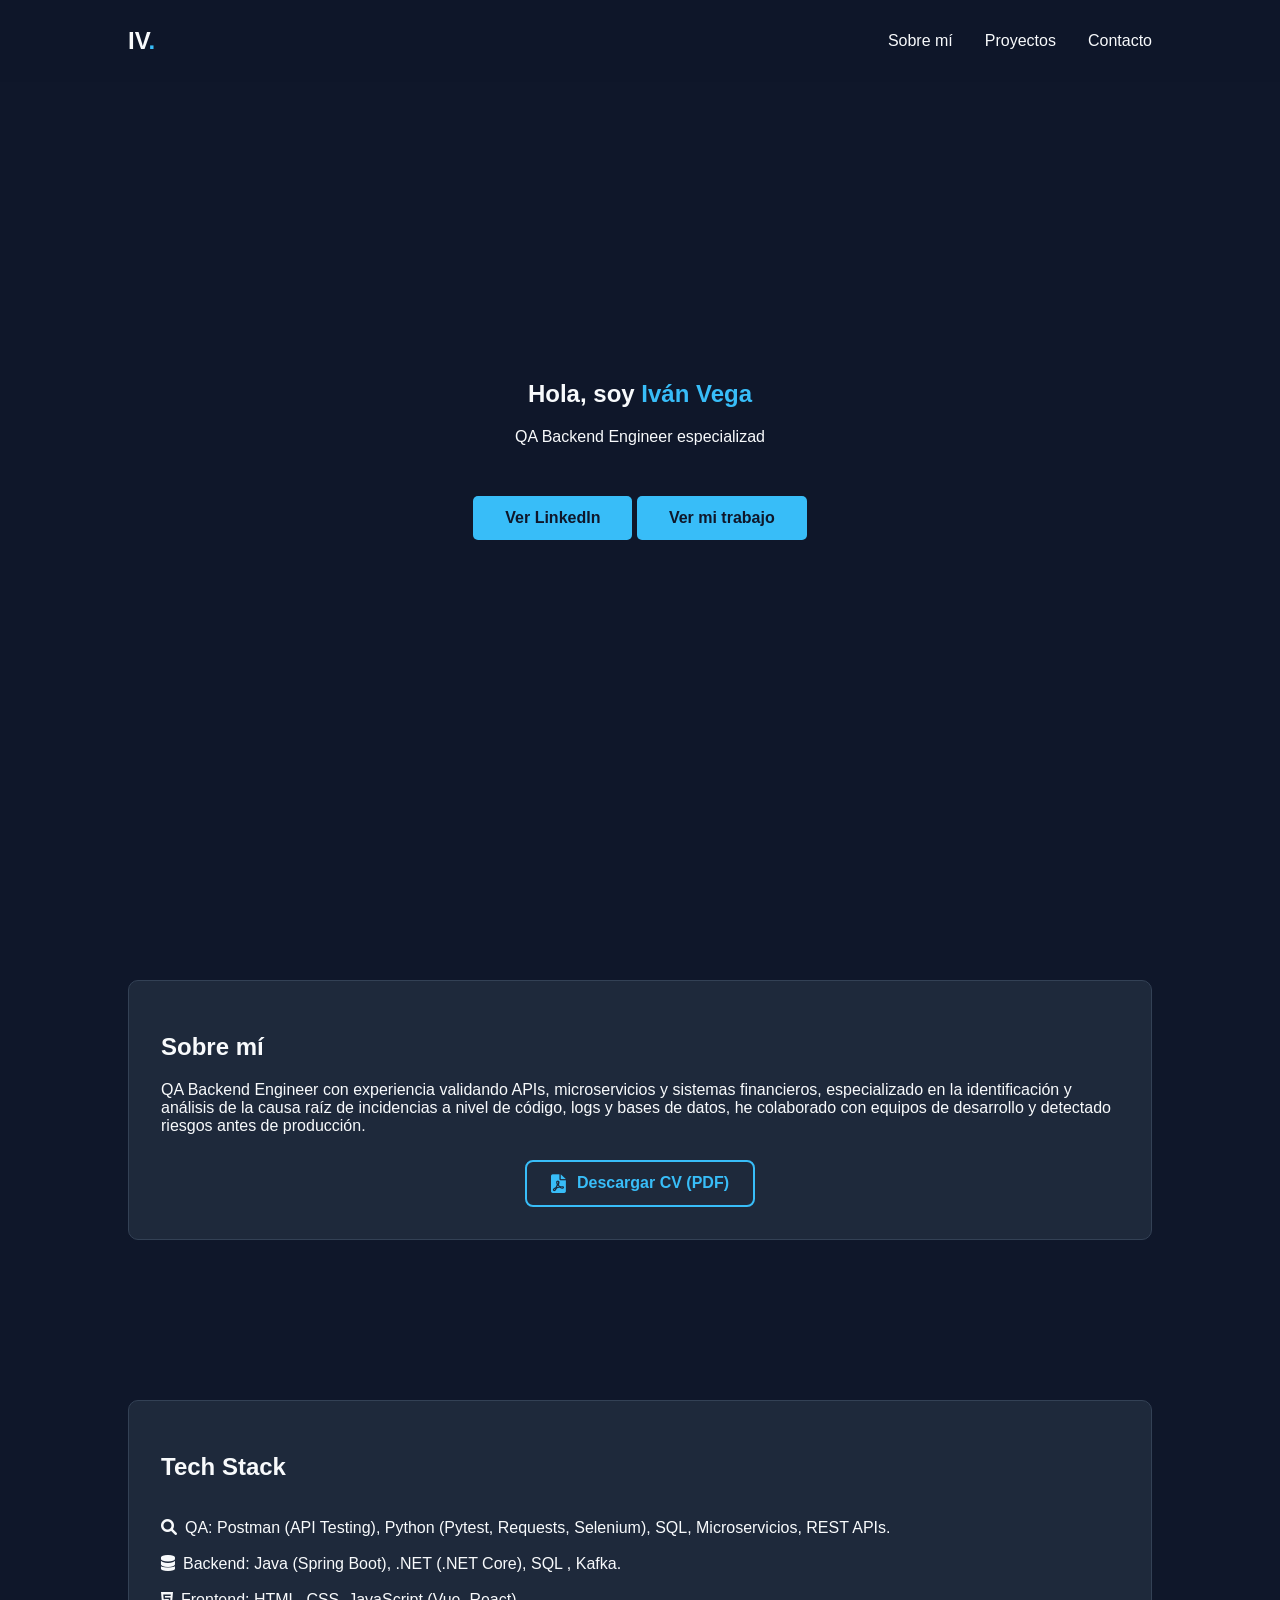
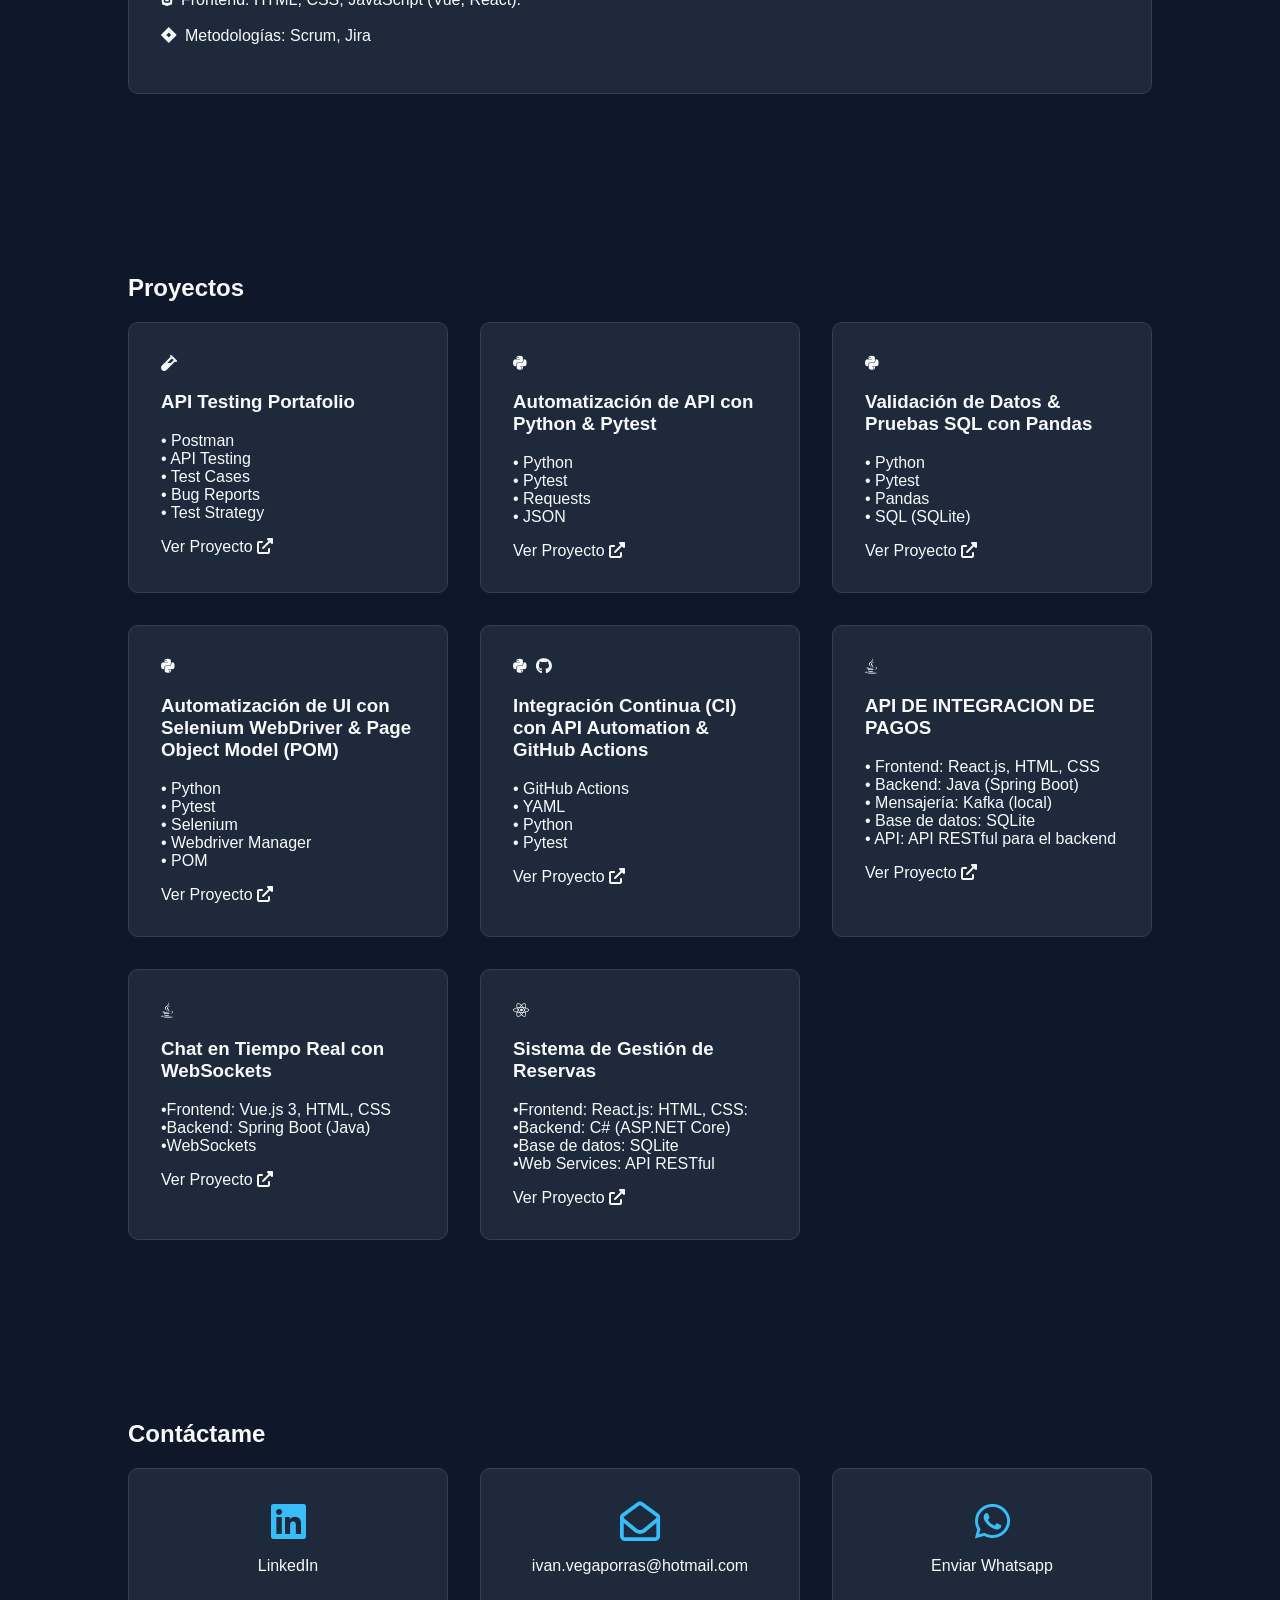
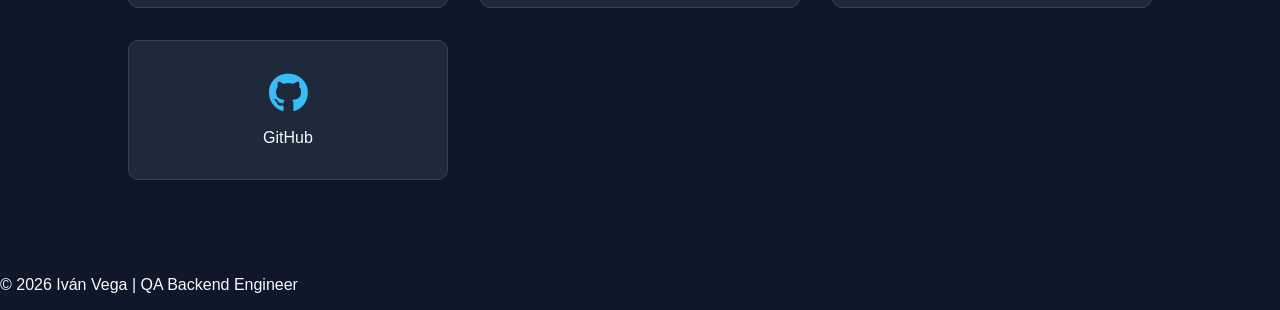
==== index.html @ 061160eb "feat: update project descriptions and enhance tech stack details in portfolio" ====
<!DOCTYPE html>
<html lang="es">
<head>
    <meta charset="UTF-8">
    <meta name="viewport" content="width=device-width, initial-scale=1.0">
    <title>Iván Vega | QA Backend Engineer | API Testing</title>
    <link rel="stylesheet" href="style.css">
    <link rel="stylesheet" href="https://cdnjs.cloudflare.com/ajax/libs/font-awesome/6.0.0/css/all.min.css">
</head>
<body>
    <header>
        <nav>
            <div class="logo">IV<span>.</span></div>
            <ul>
                <li><a href="#about">Sobre mí</a></li>
                <li><a href="#projects">Proyectos</a></li>
                <li><a href="#contact">Contacto</a></li>
            </ul>
        </nav>
    </header>

    <section id="hero">
        <div class="hero-content">
            <h1>Hola, soy <span>Iván Vega</span></h1>
            <p>QA Backend Engineer especializado en API Testing, Microservicios y Sistemas Financieros.</p>
            <br>
            <a href="https://www.linkedin.com/in/ivan-vega-porras/" target="_blank" class="btn">
            Ver LinkedIn
            </a>
            <a href="#projects" class="btn">Ver mi trabajo</a>
        </div>
    </section>

    <section id="about">
        <div class="project-grid">
            <div class="project-card">
                <h2>Sobre mí</h2>
                <p>QA Backend Engineer con experiencia validando APIs, microservicios y sistemas financieros, especializado en la identificación y análisis de la causa raíz de incidencias a nivel de código, logs y bases de datos,
                    he colaborado con equipos de desarrollo y detectado riesgos antes de producción.</p>
                
                <div class="cv-container"><a href="CV_Carlos_Vega_Porras.pdf" download="CV_Ivan_Vega_QA.pdf" target="_blank" rel="noopener noreferrer" class="btn-cv">
                    <i class="fas fa-file-pdf"></i>Descargar CV (PDF)</a>
                </div>
            </div>
        </div>
    </section>

    <section id="stack">
        <div class="project-grid">
             <div class="project-card">
                <h2>Tech Stack</h2>
                <p><br><i class="fa-solid fa-magnifying-glass">&nbsp;&nbsp;</i>QA: Postman (API Testing), Python (Pytest, Requests, Selenium), SQL, Microservicios, REST APIs.<br><br>
                <i class="fa-solid fa-database">&nbsp;&nbsp;</i>Backend: Java (Spring Boot), .NET (.NET Core), SQL , Kafka.<br><br>
                <i class="fa-brands fa-html5">&nbsp;&nbsp;</i>Frontend: HTML, CSS, JavaScript (Vue, React).<br><br>
                <i class="fa-brands fa-jira">&nbsp;&nbsp;</i>Metodologías: Scrum, Jira
                </p>
            </div>
        </div>
    </section>

    <section id="projects">
        <h2>Proyectos</h2>
        <div class="project-grid">
            <div class="project-card">
                <i class="fas fa-vial"></i>
                <h3>API Testing Portafolio</h3>
                <p>• Postman <br>• API Testing <br>• Test Cases <br>• Bug Reports <br>• Test Strategy</p>
                <a href="https://github.com/IvanCGCA/api-testing-portfolio" target="_blank">Ver Proyecto <i class="fas fa-external-link-alt"></i></a>
            </div>
            <div class="project-card">
                <i class="fa-brands fa-python"></i>
                <h3>Automatización de API con Python & Pytest</h3>
                <p>• Python <br>• Pytest <br>• Requests <br>• JSON</p>
                <a href="https://github.com/IvanCGCA/api-testing-python" target="_blank">Ver Proyecto <i class="fas fa-external-link-alt"></i></a>
            </div>
            <div class="project-card">
                <i class="fa-brands fa-python"></i>
                <h3>Validación de Datos & Pruebas SQL con Pandas</h3>
                <p>• Python <br>• Pytest <br>• Pandas <br>• SQL (SQLite)</p>
                <a href="https://github.com/IvanCGCA/data-validation-testing" target="_blank">Ver Proyecto <i class="fas fa-external-link-alt"></i></a>
            </div>
            <div class="project-card">
                <i class="fa-brands fa-python"></i>
                <h3>Automatización de UI con Selenium WebDriver & Page Object Model (POM)</h3>
                <p>• Python <br>• Pytest <br>• Selenium <br>• Webdriver Manager<br>• POM</p>
                <a href="https://github.com/IvanCGCA/ui-automation-selenium" target="_blank">Ver Proyecto <i class="fas fa-external-link-alt"></i></a>
            </div>
            <div class="project-card">
                <i class="fa-brands fa-python"></i>&nbsp;&nbsp;<i class="fa-brands fa-github"></i>
                <h3>Integración Continua (CI) con API Automation & GitHub Actions</h3>
                <p>• GitHub Actions <br>• YAML <br>• Python <br>• Pytest</p>
                <a href="https://github.com/IvanCGCA/api-automation-ci" target="_blank">Ver Proyecto <i class="fas fa-external-link-alt"></i></a>
            </div>
            <div class="project-card">
                <i class="fa-brands fa-java"></i>
                <h3>API DE INTEGRACION DE PAGOS</h3>
                <p>• Frontend: React.js, HTML, CSS <br>• Backend: Java (Spring Boot) <br>• Mensajería: Kafka (local) <br>• Base de datos: SQLite <br>• API: API RESTful para el backend</p>
                <a href="https://github.com/IvanCGCA/API-DE-INTEGRACION-DE-PAGOS" target="_blank">Ver Proyecto <i class="fas fa-external-link-alt"></i></a>
            </div>
            <div class="project-card">
                <i class="fa-brands fa-java"></i>
                <h3>Chat en Tiempo Real con WebSockets</h3>
                <p>•Frontend: Vue.js 3, HTML, CSS <br>•Backend: Spring Boot (Java) <br>•WebSockets</p>
                <a href="https://github.com/IvanCGCA/Chat-en-tiempo-real" target="_blank">Ver Proyecto <i class="fas fa-external-link-alt"></i></a>
            </div>
            <div class="project-card">
                <i class="fa-brands fa-react"></i>
                <h3>Sistema de Gestión de Reservas</h3>
                <p>•Frontend: React.js: HTML, CSS: <br>•Backend: C# (ASP.NET Core) <br>•Base de datos: SQLite <br>•Web Services: API RESTful</p>
                <a href="https://github.com/IvanCGCA/Sistema-de-Gestion-de-Reservas" target="_blank">Ver Proyecto <i class="fas fa-external-link-alt"></i></a>
            </div>
        </div>
    </section>

    <section id="contact">
        <h2>Contáctame</h2>
        <div class="project-grid">
            <div class="project-card">                            
                <i class="fa-brands fa-linkedin"></i>
                <a href="https://www.linkedin.com/in/ivan-vega-porras/" target="_blank" id="linkedin"><span>LinkedIn</span></a>
            </div>
            <div class="project-card">                            
                <i class="fa-regular fa-envelope-open"></i>
                <span>ivan.vegaporras@hotmail.com</span>
            </div>
            <div class="project-card">                            
                <i class="fa-brands fa-whatsapp"></i>
                <a href="https://wa.me/5513957854?text=Hola%20Iván,%20vi%20tu%20portafolio" target="_blank">
                    <span>Enviar Whatsapp</span>
                </a>
            </div>
            <div class="project-card">                            
                <i class="fa-brands fa-github"></i>
                <a href="https://github.com/IvanCGCA" target="_blank">
                    <span>GitHub</span>
                </a>
            </div>
        </div>
    </section>


    <footer>
        <p>&copy; 2026 Iván Vega | QA Backend Engineer</p>
    </footer>

    <script src="script.js"></script>
</body>
</html>
---- style.css ----
:root {
    --bg-color: #0f172a;
    --text-color: #f8fafc;
    --accent-color: #38bdf8;
    --secondary-bg: #1e293b;
}

body {
    font-family: 'Segoe UI', Tahoma, Geneva, Verdana, sans-serif;
    background-color: var(--bg-color);
    color: var(--text-color);
    margin: 0;
    scroll-behavior: smooth;
}

header {
    padding: 1rem 10%;
    background: rgba(15, 23, 42, 0.9);
    position: fixed;
    width: 80%;
    z-index: 1000;
}

nav {
    display: flex;
    justify-content: space-between;
    align-items: center;
}

.logo { font-size: 1.5rem; font-weight: bold; }
.logo span { color: var(--accent-color); }

nav ul { list-style: none; display: flex; gap: 2rem; }
nav a { text-decoration: none; color: var(--text-color); font-weight: 500; transition: 0.3s; }
nav a:hover { color: var(--accent-color); }

#hero {
    height: 100vh;
    display: flex;
    align-items: center;
    justify-content: center;
    text-align: center;
}

h1 span { color: var(--accent-color); }

.btn {
    display: inline-block;
    padding: 0.8rem 2rem;
    background-color: var(--accent-color);
    color: var(--bg-color);
    text-decoration: none;
    border-radius: 5px;
    font-weight: bold;
    margin-top: 1rem;
}

#projects,#about, #stack { padding: 5rem 10%; }

.project-grid {
    display: grid;
    grid-template-columns: repeat(auto-fit, minmax(300px, 1fr));
    gap: 2rem;
}

.project-card {
    background: var(--secondary-bg);
    padding: 2rem;
    border-radius: 10px;
    border: 1px solid #334155;
    transition: 0.3s;
}

.project-card:hover { transform: translateY(-10px); border-color: var(--accent-color); }

#contact { padding: 5rem 10%; }


#contact .project-card {
    display: flex; 
    flex-direction: column;
    align-items: center; 
    justify-content: center;
    text-align: center; 
    gap: 1rem; 
}

#contact .project-card i {
    font-size: 2.5rem; 
    color: var(--accent-color); 
}

#contact .project-card a {
    text-decoration: none;
    color: var(--text-color); 
    font-weight: 500; 
    transition: 0.3s;
}

#contact .project-card a:hover {
    color: var(--accent-color); 
}

#projects .project-card a,
#projects .project-card a:visited {
    color: #f8fafc !important; 
    text-decoration: none;
    transition: 0.3s ease;
}

#projects .project-card a:hover {
    color: var(--accent-color) !important;
}

#projects .project-card a span {
    color: #f8fafc !important;
}

.cv-container {
    display: flex;
    justify-content: center; 
    margin-top: 25px;
}

.btn-cv {
    display: flex;          
    align-items: center;     
    justify-content: center; 
    gap: 12px;              
    padding: 12px 24px;
    border: 2px solid var(--accent-color);
    border-radius: 8px;
    color: var(--accent-color);
    text-decoration: none;
    font-weight: bold;
    transition: all 0.3s ease;
}

.btn-cv i {
    font-size: 1.2rem;     
    margin: 0;            
}

.btn-cv:hover {
    background-color: var(--accent-color);
    color: var(--bg-color);
    transform: translateY(-3px);
}
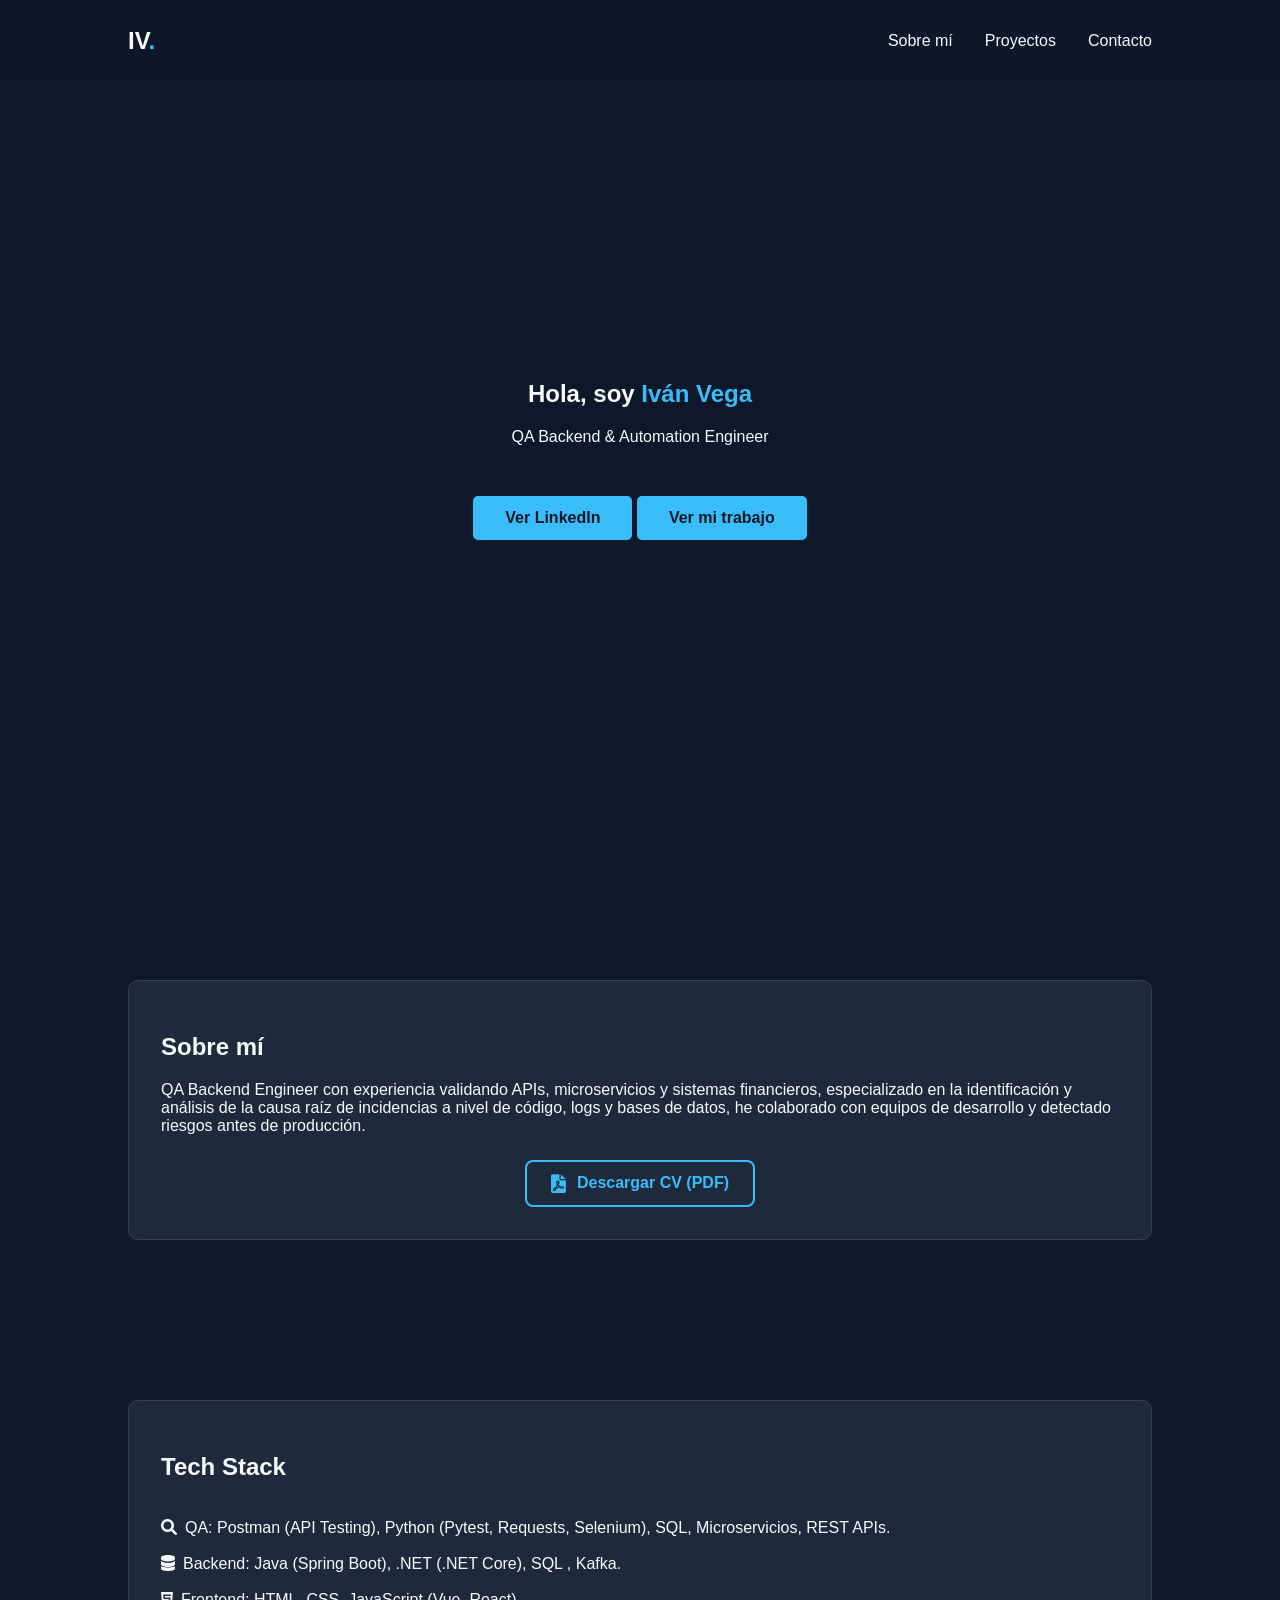
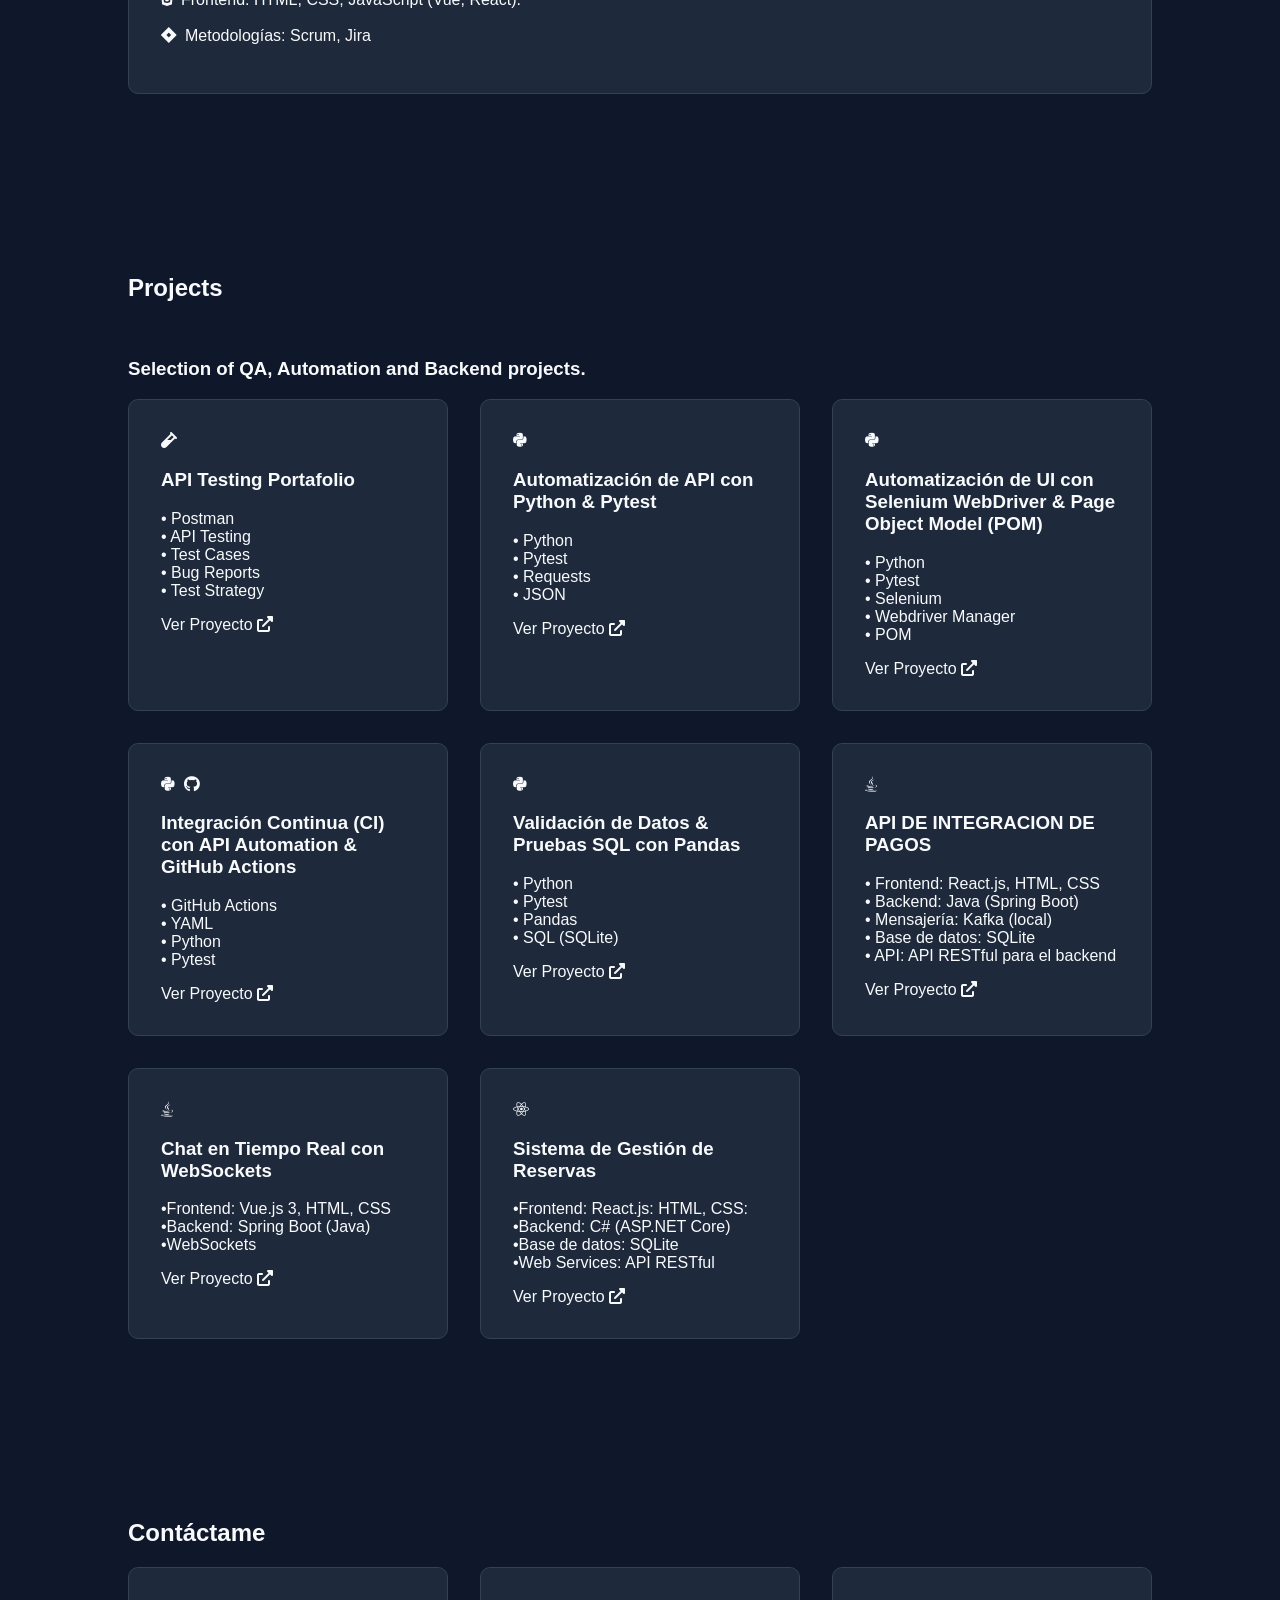
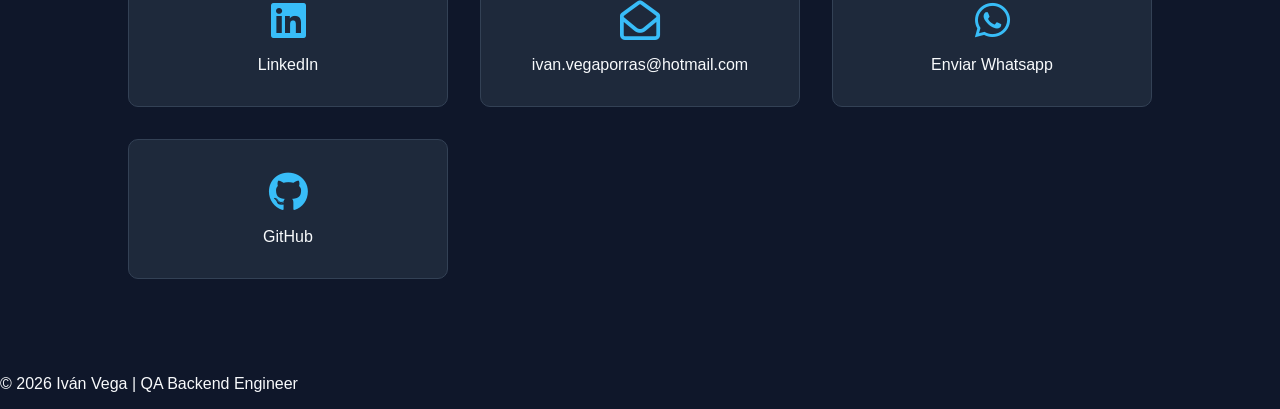
==== commit b50a4c79: "feat: update job title and enhance project descriptions in portfolio" ====
--- a/index.html
+++ b/index.html
@@ -22,7 +22,7 @@
     <section id="hero">
         <div class="hero-content">
             <h1>Hola, soy <span>Iván Vega</span></h1>
-            <p>QA Backend Engineer especializado en API Testing, Microservicios y Sistemas Financieros.</p>
+            <p>QA Backend & Automation Engineer especializado en API Testing, Microservicios y Sistemas Financieros.</p>
             <br>
             <a href="https://www.linkedin.com/in/ivan-vega-porras/" target="_blank" class="btn">
             Ver LinkedIn
@@ -59,7 +59,7 @@
     </section>
 
     <section id="projects">
-        <h2>Proyectos</h2>
+        <h2>Projects</h2>&nbsp;&nbsp;<h3>Selection of QA, Automation and Backend projects.</h3> 
         <div class="project-grid">
             <div class="project-card">
                 <i class="fas fa-vial"></i>
@@ -75,12 +75,6 @@
             </div>
             <div class="project-card">
                 <i class="fa-brands fa-python"></i>
-                <h3>Validación de Datos & Pruebas SQL con Pandas</h3>
-                <p>• Python <br>• Pytest <br>• Pandas <br>• SQL (SQLite)</p>
-                <a href="https://github.com/IvanCGCA/data-validation-testing" target="_blank">Ver Proyecto <i class="fas fa-external-link-alt"></i></a>
-            </div>
-            <div class="project-card">
-                <i class="fa-brands fa-python"></i>
                 <h3>Automatización de UI con Selenium WebDriver & Page Object Model (POM)</h3>
                 <p>• Python <br>• Pytest <br>• Selenium <br>• Webdriver Manager<br>• POM</p>
                 <a href="https://github.com/IvanCGCA/ui-automation-selenium" target="_blank">Ver Proyecto <i class="fas fa-external-link-alt"></i></a>
@@ -90,6 +84,12 @@
                 <h3>Integración Continua (CI) con API Automation & GitHub Actions</h3>
                 <p>• GitHub Actions <br>• YAML <br>• Python <br>• Pytest</p>
                 <a href="https://github.com/IvanCGCA/api-automation-ci" target="_blank">Ver Proyecto <i class="fas fa-external-link-alt"></i></a>
+            </div>
+            <div class="project-card">
+                <i class="fa-brands fa-python"></i>
+                <h3>Validación de Datos & Pruebas SQL con Pandas</h3>
+                <p>• Python <br>• Pytest <br>• Pandas <br>• SQL (SQLite)</p>
+                <a href="https://github.com/IvanCGCA/data-validation-testing" target="_blank">Ver Proyecto <i class="fas fa-external-link-alt"></i></a>
             </div>
             <div class="project-card">
                 <i class="fa-brands fa-java"></i>
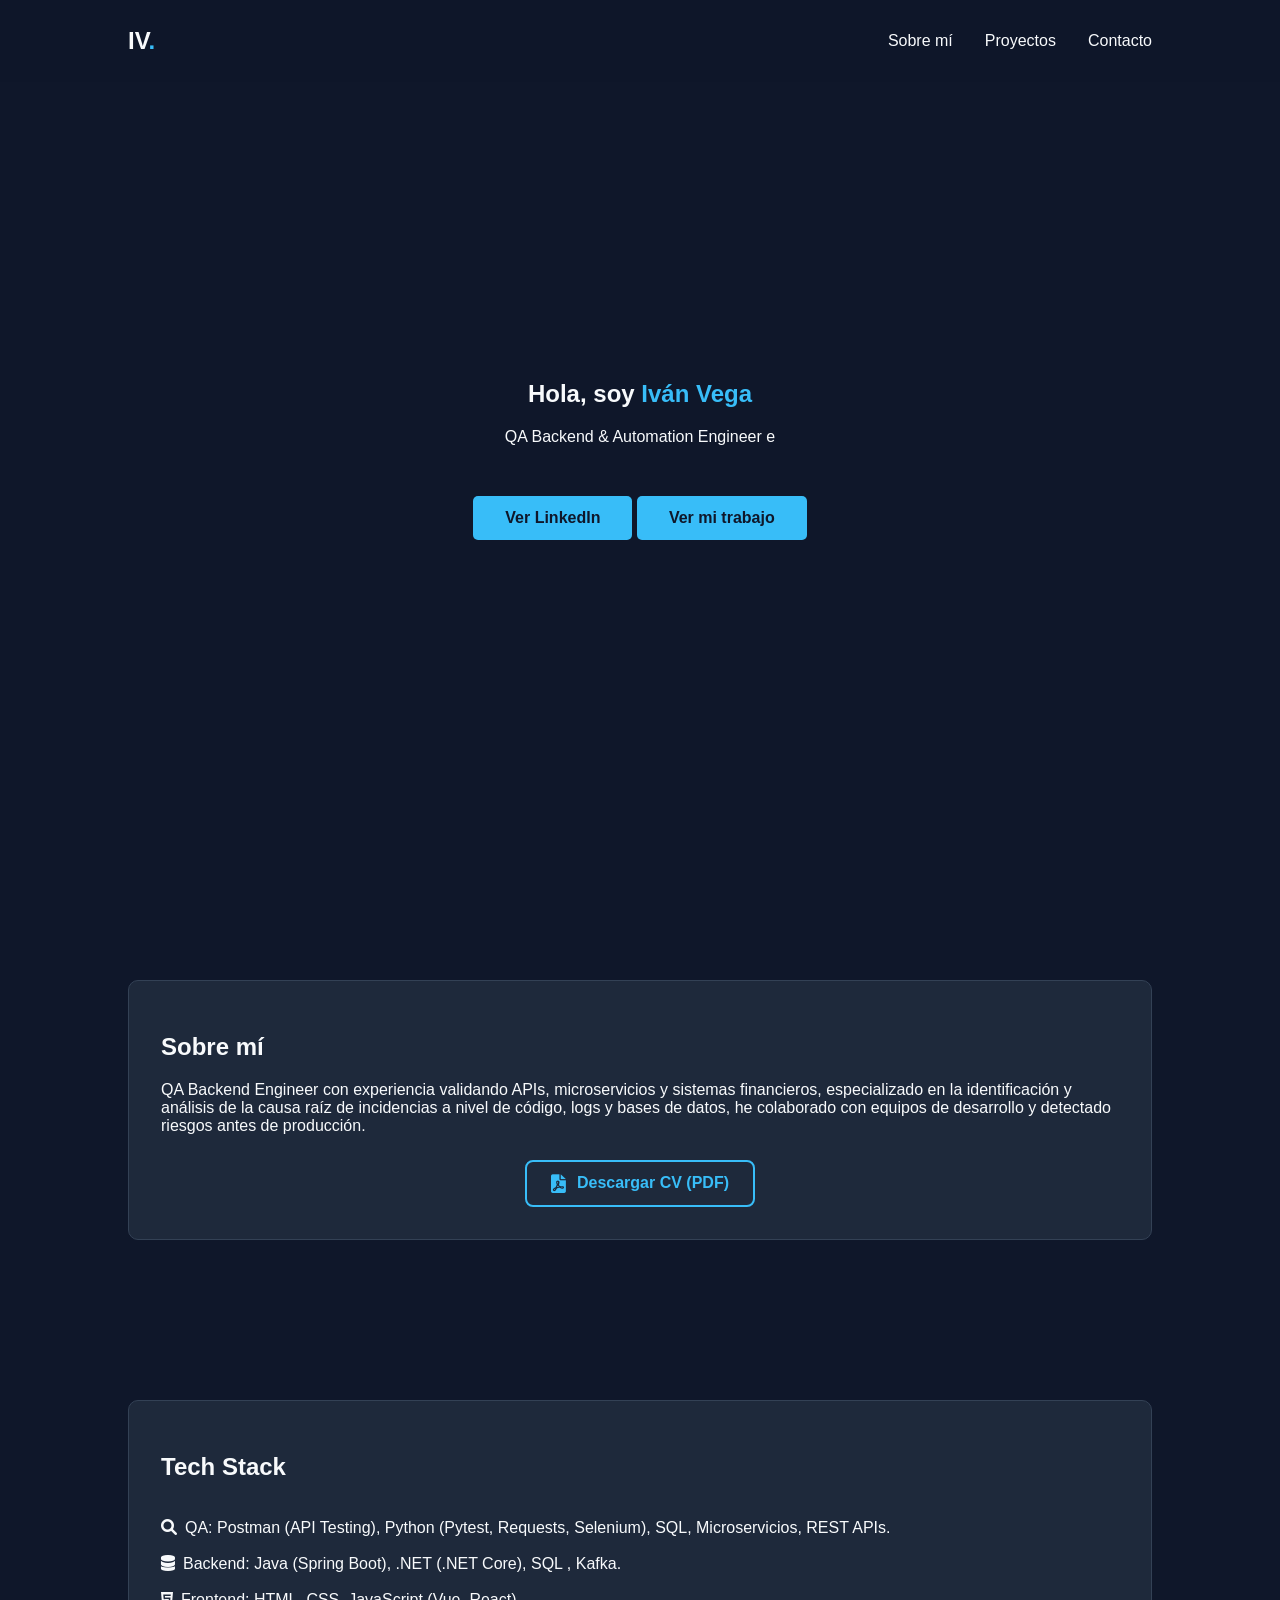
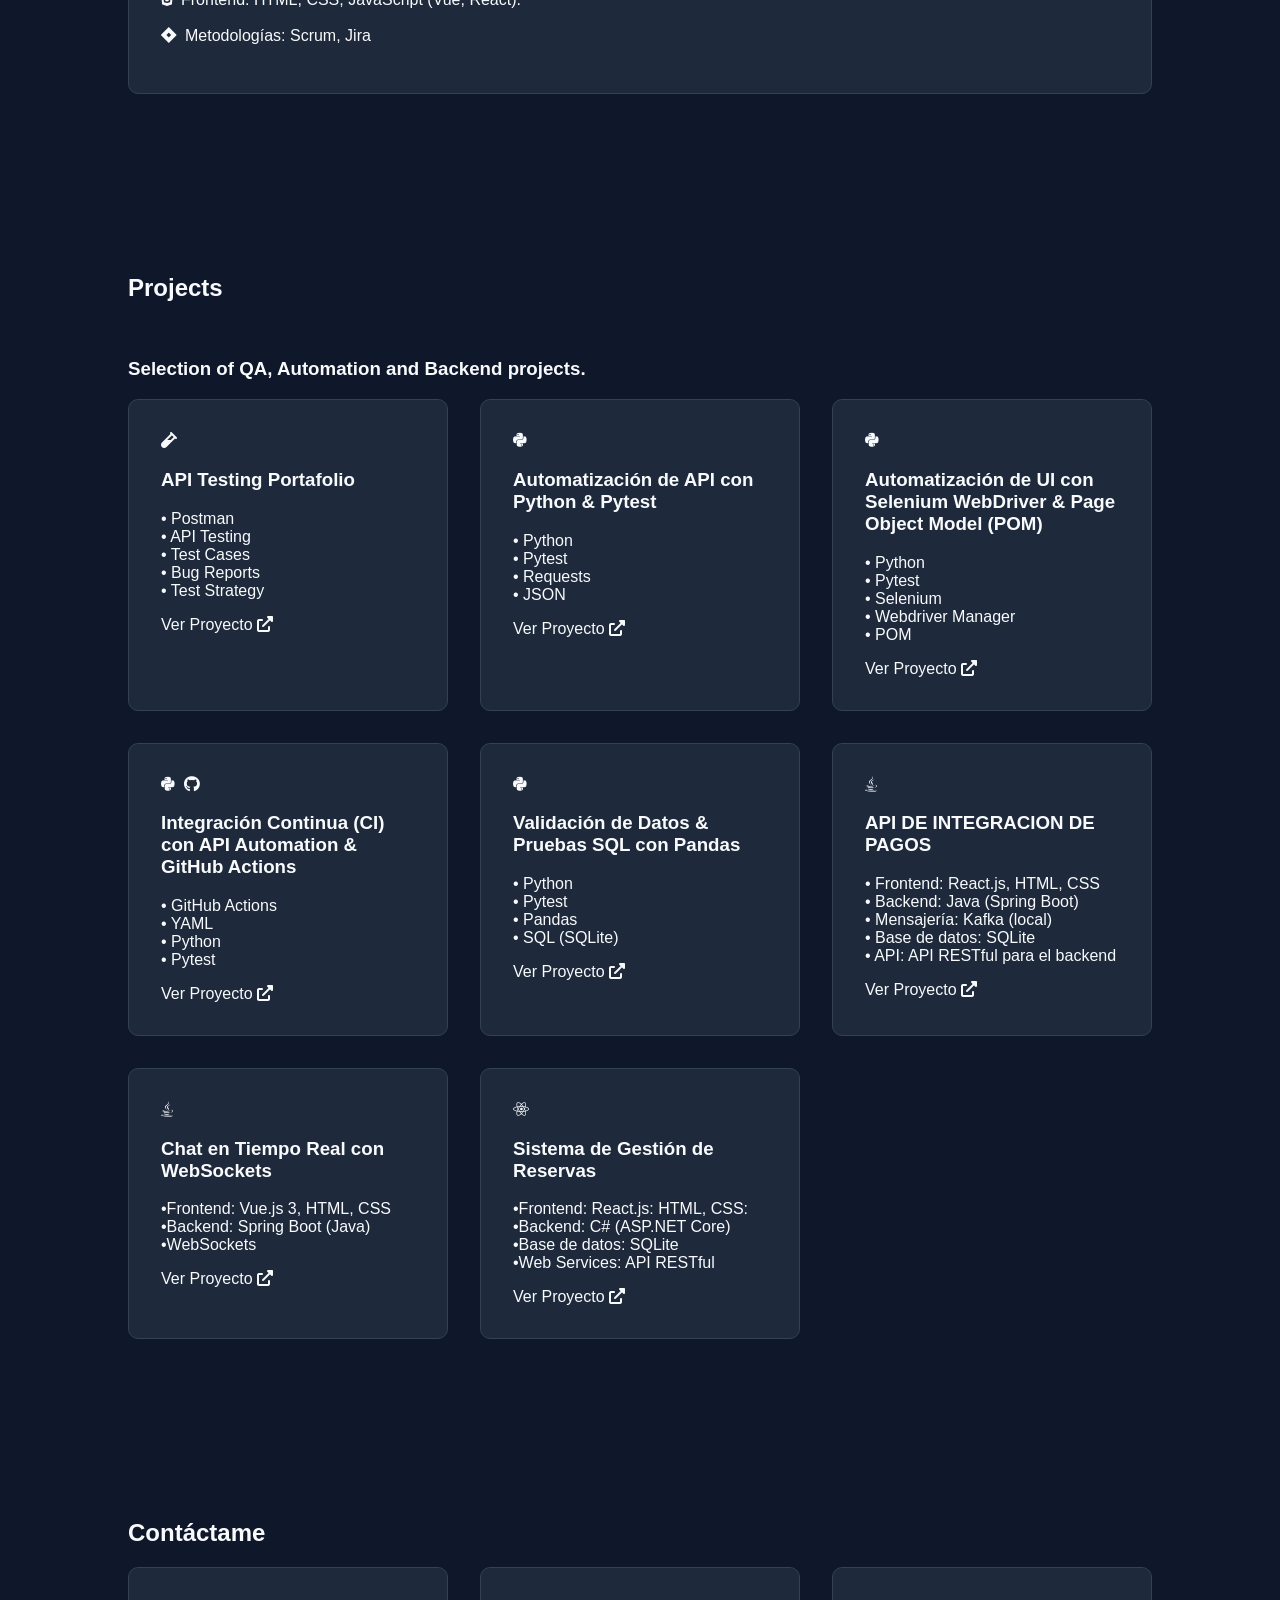
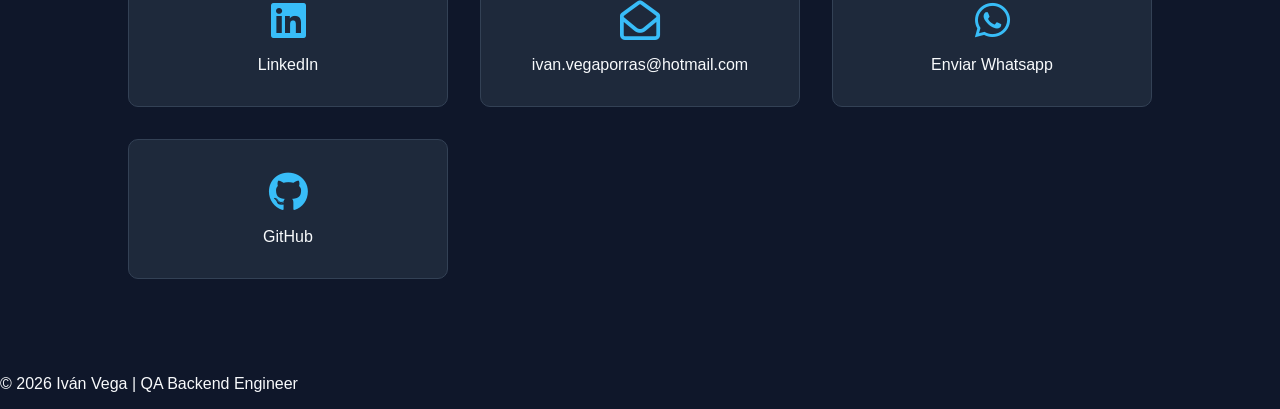
==== commit 56d10edf: "chore: install google tag manager container" ====
--- a/index.html
+++ b/index.html
@@ -1,6 +1,13 @@
 <!DOCTYPE html>
 <html lang="es">
 <head>
+    <!-- Google Tag Manager -->
+    <script>(function(w,d,s,l,i){w[l]=w[l]||[];w[l].push({'gtm.start':
+    new Date().getTime(),event:'gtm.js'});var f=d.getElementsByTagName(s)[0],
+    j=d.createElement(s),dl=l!='dataLayer'?'&l='+l:'';j.async=true;j.src=
+    'https://www.googletagmanager.com/gtm.js?id='+i+dl;f.parentNode.insertBefore(j,f);
+    })(window,document,'script','dataLayer','GTM-WVC483CQ');</script>
+    <!-- End Google Tag Manager -->
     <meta charset="UTF-8">
     <meta name="viewport" content="width=device-width, initial-scale=1.0">
     <title>Iván Vega | QA Backend Engineer | API Testing</title>
@@ -8,6 +15,10 @@
     <link rel="stylesheet" href="https://cdnjs.cloudflare.com/ajax/libs/font-awesome/6.0.0/css/all.min.css">
 </head>
 <body>
+    <!-- Google Tag Manager (noscript) -->
+    <noscript><iframe src="https://www.googletagmanager.com/ns.html?id=GTM-WVC483CQ"
+    height="0" width="0" style="display:none;visibility:hidden"></iframe></noscript>
+    <!-- End Google Tag Manager (noscript) -->
     <header>
         <nav>
             <div class="logo">IV<span>.</span></div>
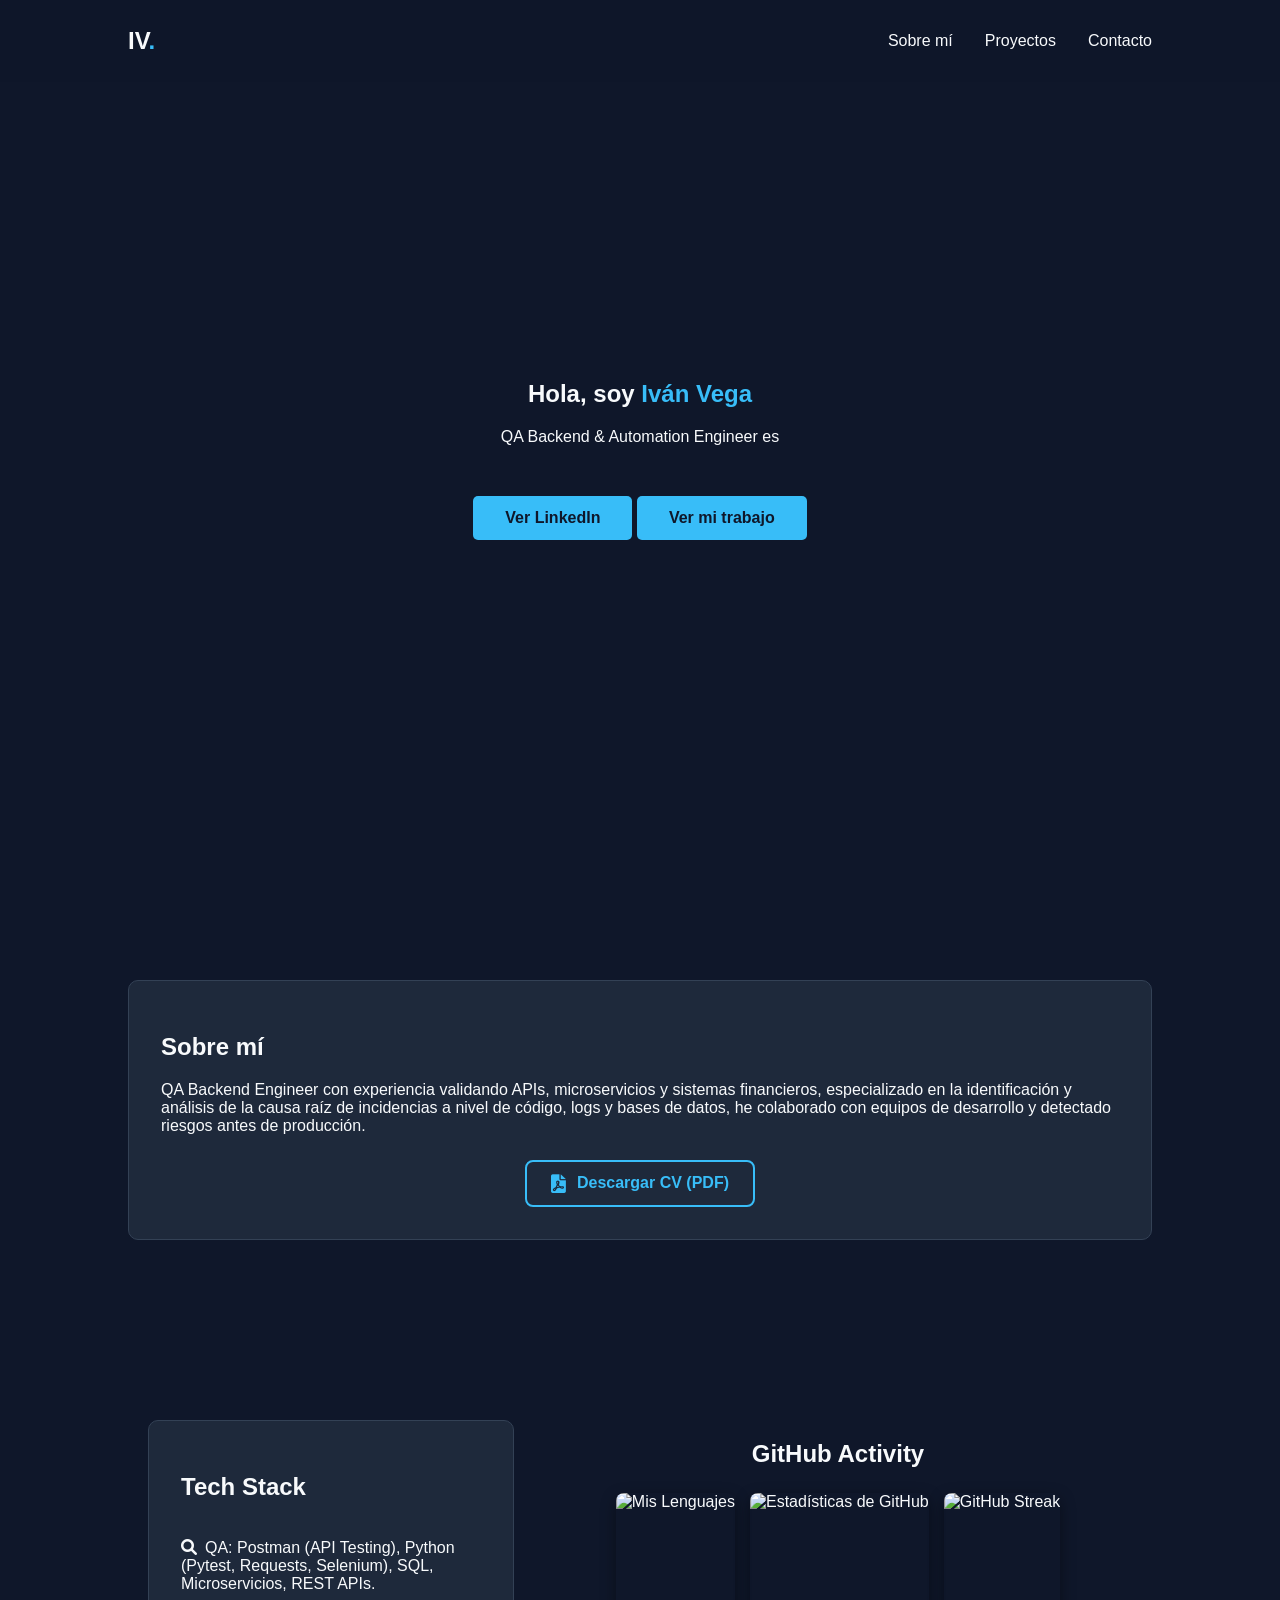
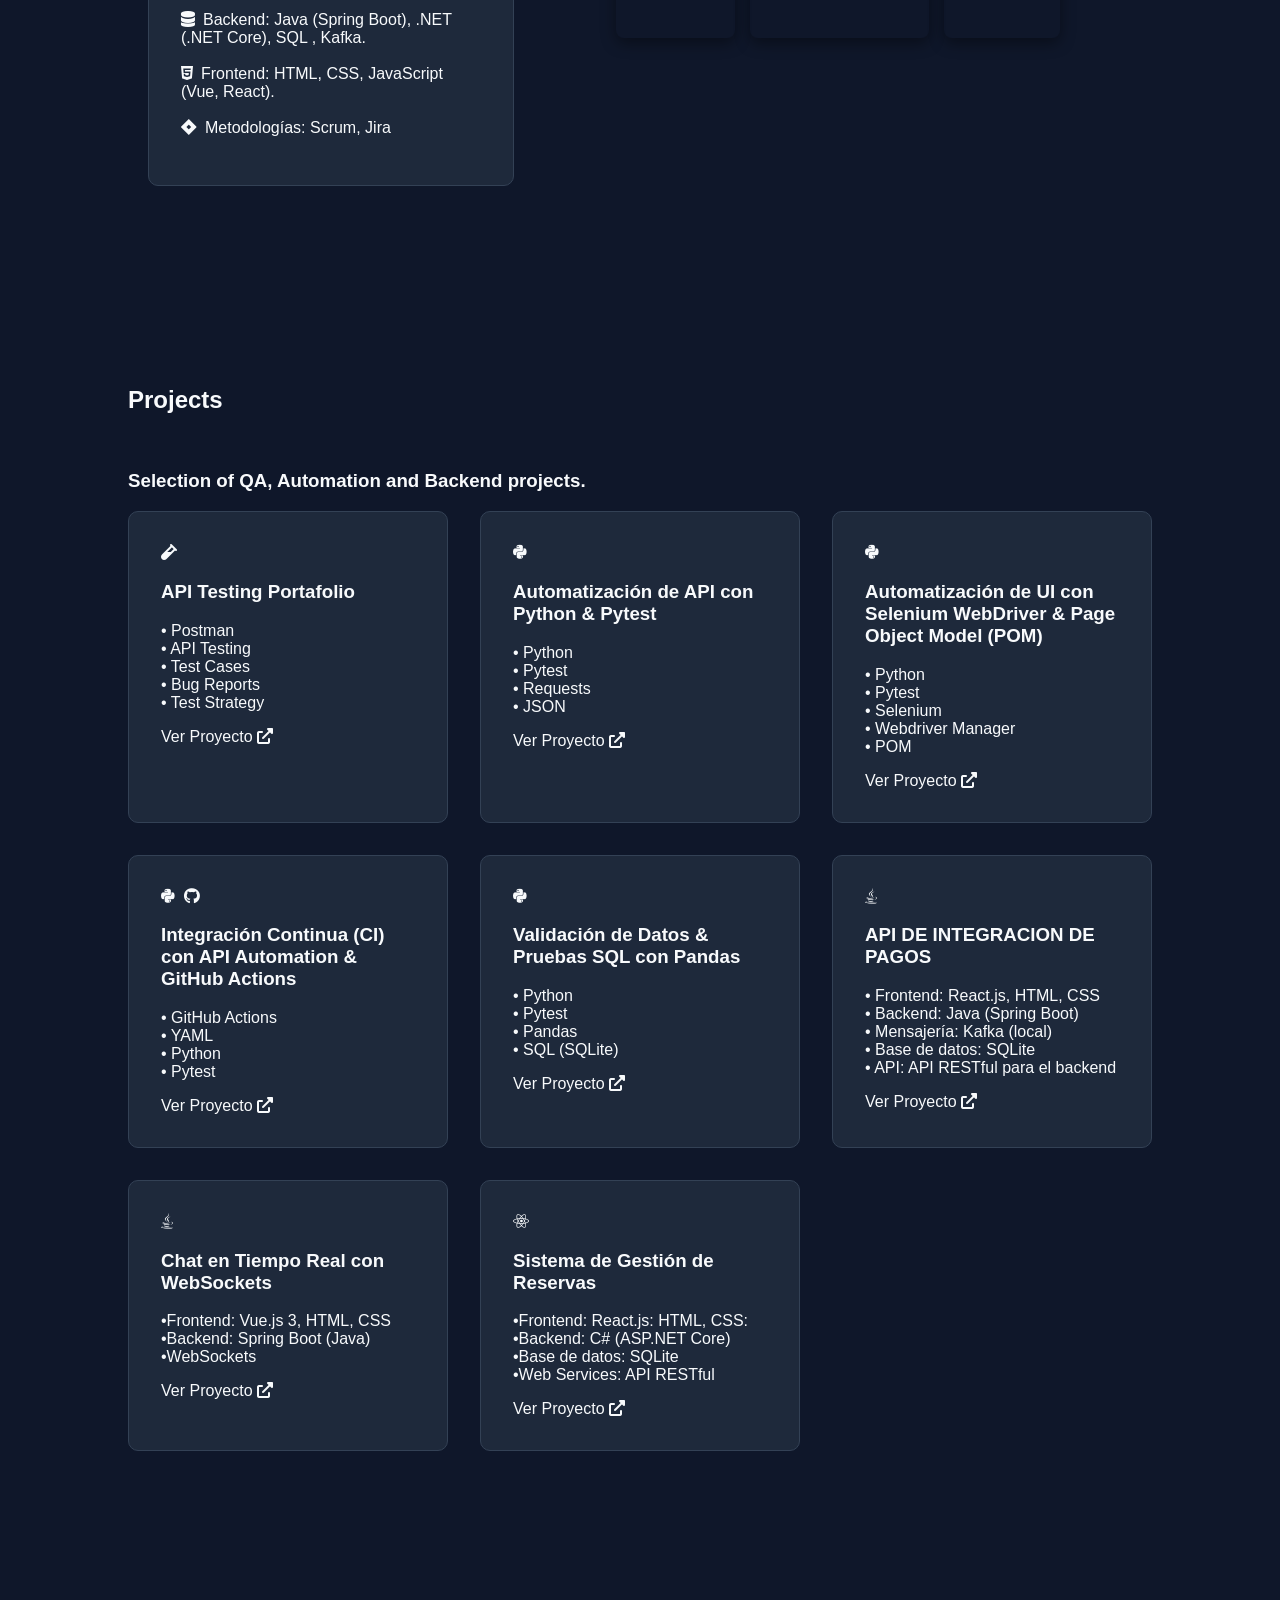
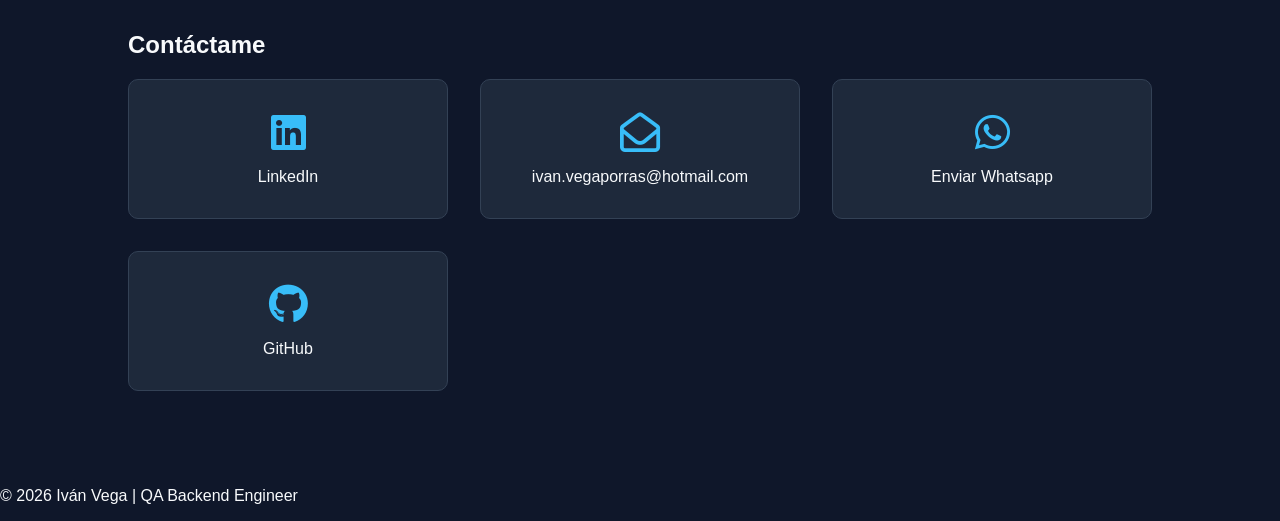
==== commit e4b62a62: "feat: add github metrics and analytics to tech stack section" ====
--- a/index.html
+++ b/index.html
@@ -57,14 +57,22 @@
     </section>
 
     <section id="stack">
-        <div class="project-grid">
-             <div class="project-card">
+        <div id="stack-container">
+            <div id="stack-info-card" class="project-card">
                 <h2>Tech Stack</h2>
                 <p><br><i class="fa-solid fa-magnifying-glass">&nbsp;&nbsp;</i>QA: Postman (API Testing), Python (Pytest, Requests, Selenium), SQL, Microservicios, REST APIs.<br><br>
                 <i class="fa-solid fa-database">&nbsp;&nbsp;</i>Backend: Java (Spring Boot), .NET (.NET Core), SQL , Kafka.<br><br>
                 <i class="fa-brands fa-html5">&nbsp;&nbsp;</i>Frontend: HTML, CSS, JavaScript (Vue, React).<br><br>
                 <i class="fa-brands fa-jira">&nbsp;&nbsp;</i>Metodologías: Scrum, Jira
                 </p>
+            </div>
+            <div id="github-metrics-box">
+                <h2 id="metrics-title">GitHub Activity</h2>
+                <div id="stats-images-wrapper">
+                    <img src="https://github-readme-stats-sigma-five.vercel.app/api/top-langs/?username=IvanCGCA&layout=compact&theme=tokyonight&hide_border=true" alt="Mis Lenguajes" />
+                    <img src="https://github-readme-stats-sigma-five.vercel.app/api?username=IvanCGCA&show_icons=true&theme=tokyonight&hide_border=true&hide=stars,forks" alt="Estadísticas de GitHub" />
+                    <img src="https://github-readme-streak-stats.herokuapp.com/?user=IvanCGCA&theme=tokyonight&hide_border=true" alt="GitHub Streak" />
+                </div>
             </div>
         </div>
     </section>
--- a/style.css
+++ b/style.css
@@ -145,4 +145,65 @@
     background-color: var(--accent-color);
     color: var(--bg-color);
     transform: translateY(-3px);
+}
+
+#stack-container {
+    display: flex;
+    flex-wrap: wrap;
+    justify-content: center;
+    align-items: flex-start;
+    gap: 30px;
+    padding: 20px;
+    max-width: 1200px;
+    margin: 0 auto;
+}
+
+#stack-info-card {
+    flex: 1;
+    min-width: 300px;
+    margin: 0; 
+}
+
+#github-metrics-box {
+    flex: 2;
+    min-width: 320px;
+    display: flex;
+    flex-direction: column;
+    align-items: center;
+}
+
+#metrics-title {
+    margin-bottom: 25px;
+    color: var(--secondary-color);
+}
+
+#stats-images-wrapper {
+    display: flex;
+    flex-wrap: wrap;
+    justify-content: center;
+    gap: 15px;
+}
+
+#stats-images-wrapper img {
+    height: 145px; 
+    border-radius: 8px;
+    transition: all 0.3s ease;
+    box-shadow: 0 5px 15px rgba(0,0,0,0.4);
+}
+
+#stats-images-wrapper img:hover {
+    transform: translateY(-8px);
+}
+
+@media (max-width: 768px) {
+    #stack-container {
+        flex-direction: column;
+        align-items: center;
+    }
+    
+    #stats-images-wrapper img {
+        height: auto;
+        width: 100%; 
+        max-width: 400px;
+    }
 }
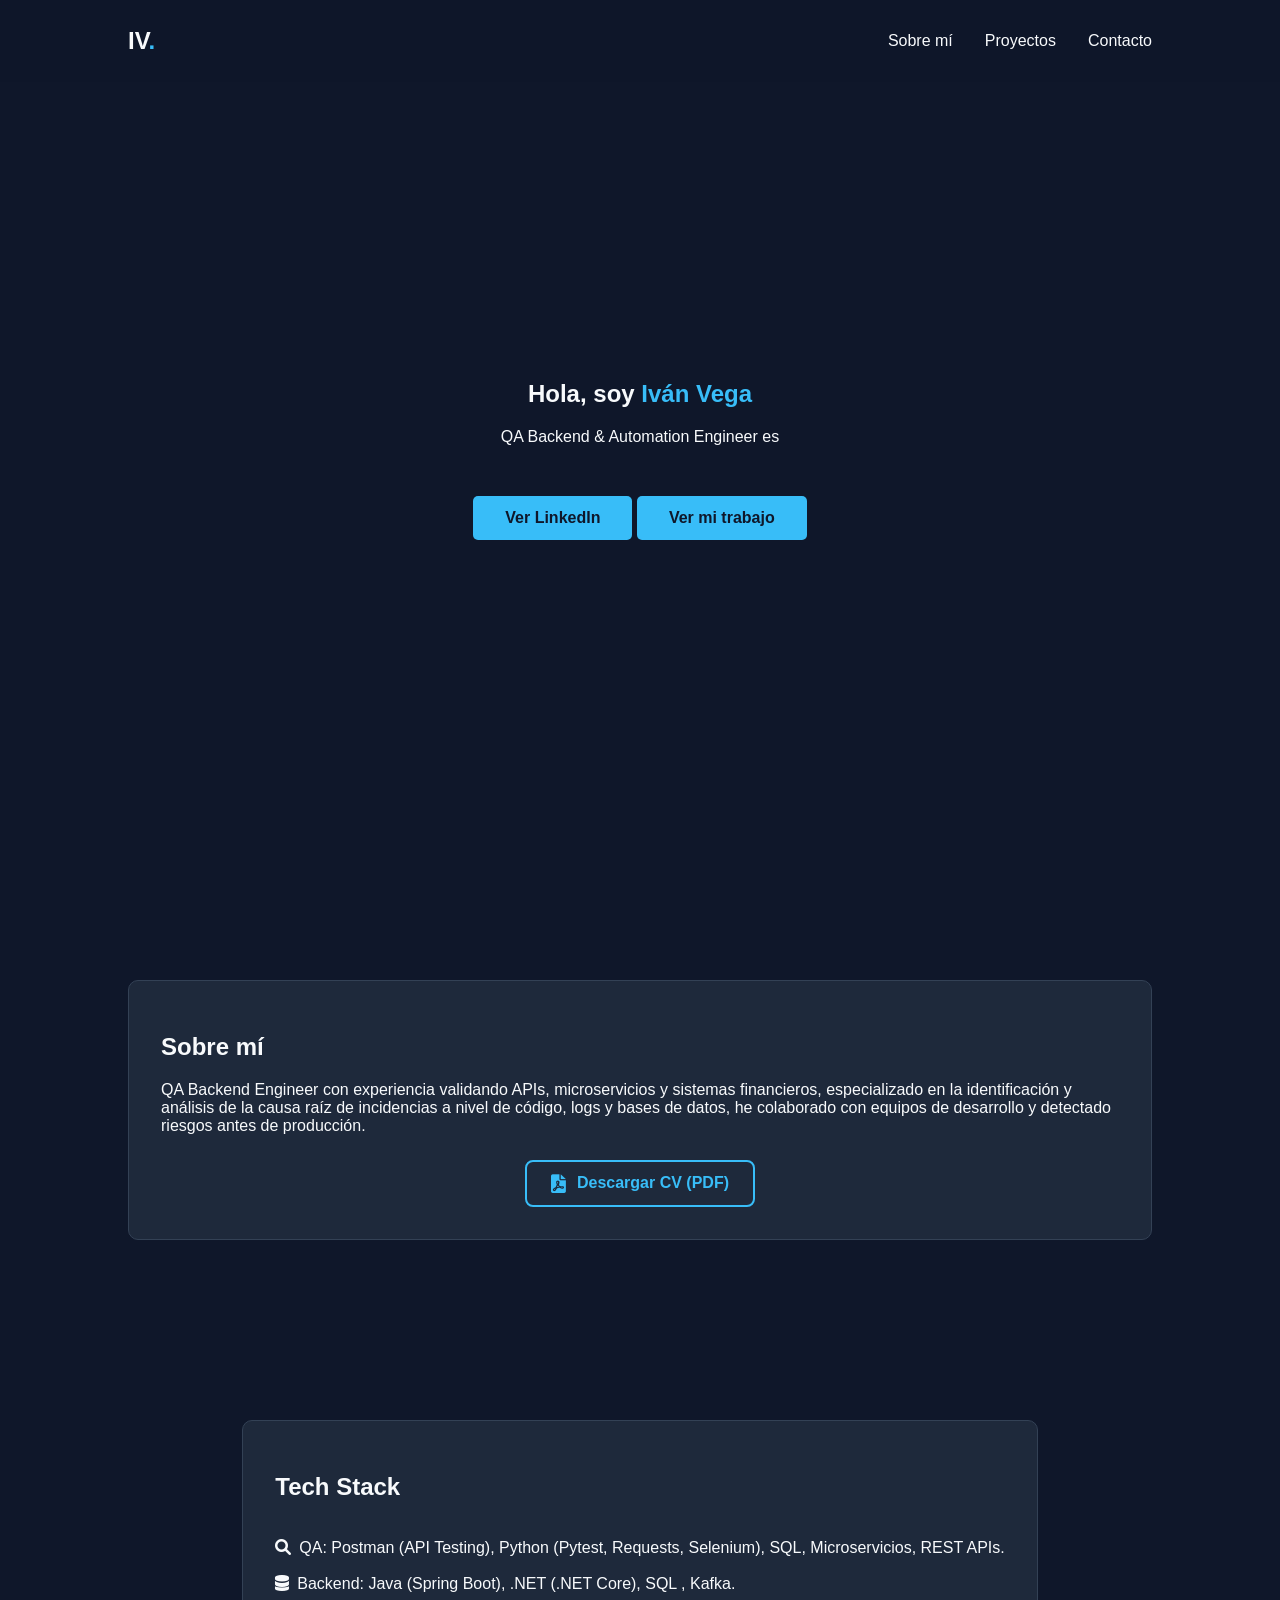
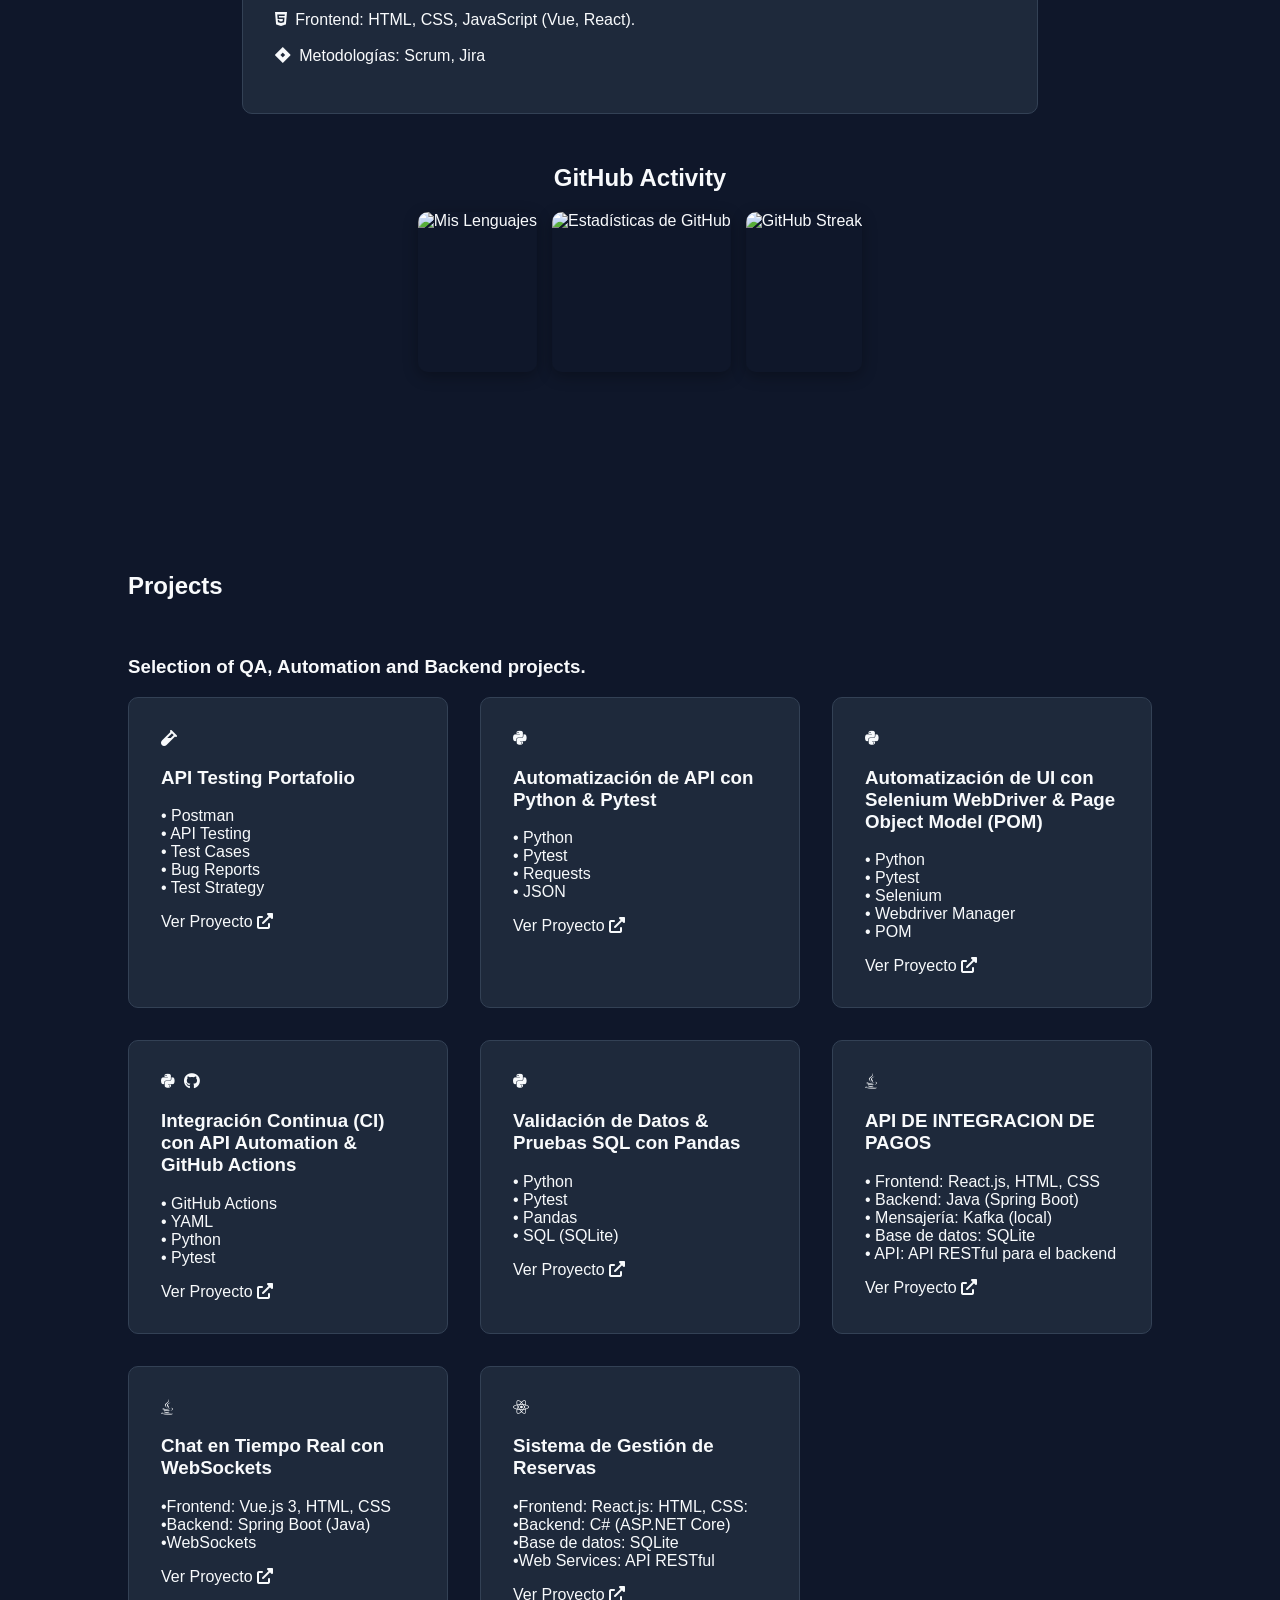
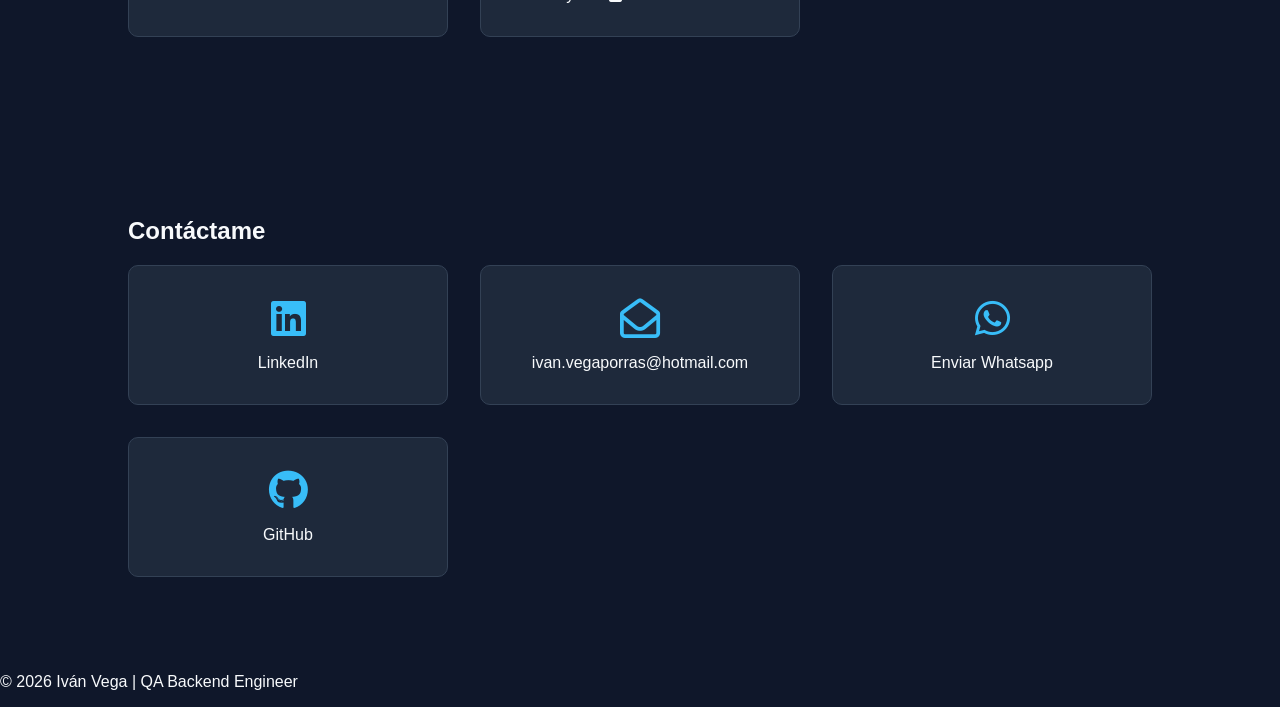
==== commit 8a166d36: "feat: add SEO settings" ====
--- a/index.html
+++ b/index.html
@@ -10,6 +10,8 @@
     <!-- End Google Tag Manager -->
     <meta charset="UTF-8">
     <meta name="viewport" content="width=device-width, initial-scale=1.0">
+    <meta name="description" content="Portafolio de Iván Vega, QA Backend Engineer especializado en API Testing, Automation con Python y Microservicios.">
+    <meta name="keywords" content="QA, Automation, Backend, API Testing, Python, Java, Portafolio">
     <title>Iván Vega | QA Backend Engineer | API Testing</title>
     <link rel="stylesheet" href="style.css">
     <link rel="stylesheet" href="https://cdnjs.cloudflare.com/ajax/libs/font-awesome/6.0.0/css/all.min.css">
--- a/style.css
+++ b/style.css
@@ -149,61 +149,48 @@
 
 #stack-container {
     display: flex;
+    flex-direction: row;
     flex-wrap: wrap;
     justify-content: center;
-    align-items: flex-start;
     gap: 30px;
     padding: 20px;
     max-width: 1200px;
     margin: 0 auto;
 }
 
-#stack-info-card {
+#github-metrics-box {
     flex: 1;
-    min-width: 300px;
-    margin: 0; 
-}
-
-#github-metrics-box {
-    flex: 2;
     min-width: 320px;
     display: flex;
     flex-direction: column;
     align-items: center;
 }
 
-#metrics-title {
-    margin-bottom: 25px;
-    color: var(--secondary-color);
-}
-
 #stats-images-wrapper {
     display: flex;
-    flex-wrap: wrap;
-    justify-content: center;
+    flex-direction: column; 
+    align-items: center;
     gap: 15px;
+    width: 100%;
 }
 
 #stats-images-wrapper img {
-    height: 145px; 
-    border-radius: 8px;
-    transition: all 0.3s ease;
-    box-shadow: 0 5px 15px rgba(0,0,0,0.4);
+    width: 100%; 
+    max-width: 450px; 
+    height: auto; 
+    border-radius: 10px;
+    box-shadow: 0 4px 15px rgba(0,0,0,0.3);
 }
 
-#stats-images-wrapper img:hover {
-    transform: translateY(-8px);
-}
+@media (min-width: 1024px) {
+    #stats-images-wrapper {
+        flex-direction: row; 
+        justify-content: center;
+        flex-wrap: wrap;
+    }
 
-@media (max-width: 768px) {
-    #stack-container {
-        flex-direction: column;
-        align-items: center;
-    }
-    
     #stats-images-wrapper img {
-        height: auto;
-        width: 100%; 
-        max-width: 400px;
+        width: auto;
+        height: 160px;
     }
 }
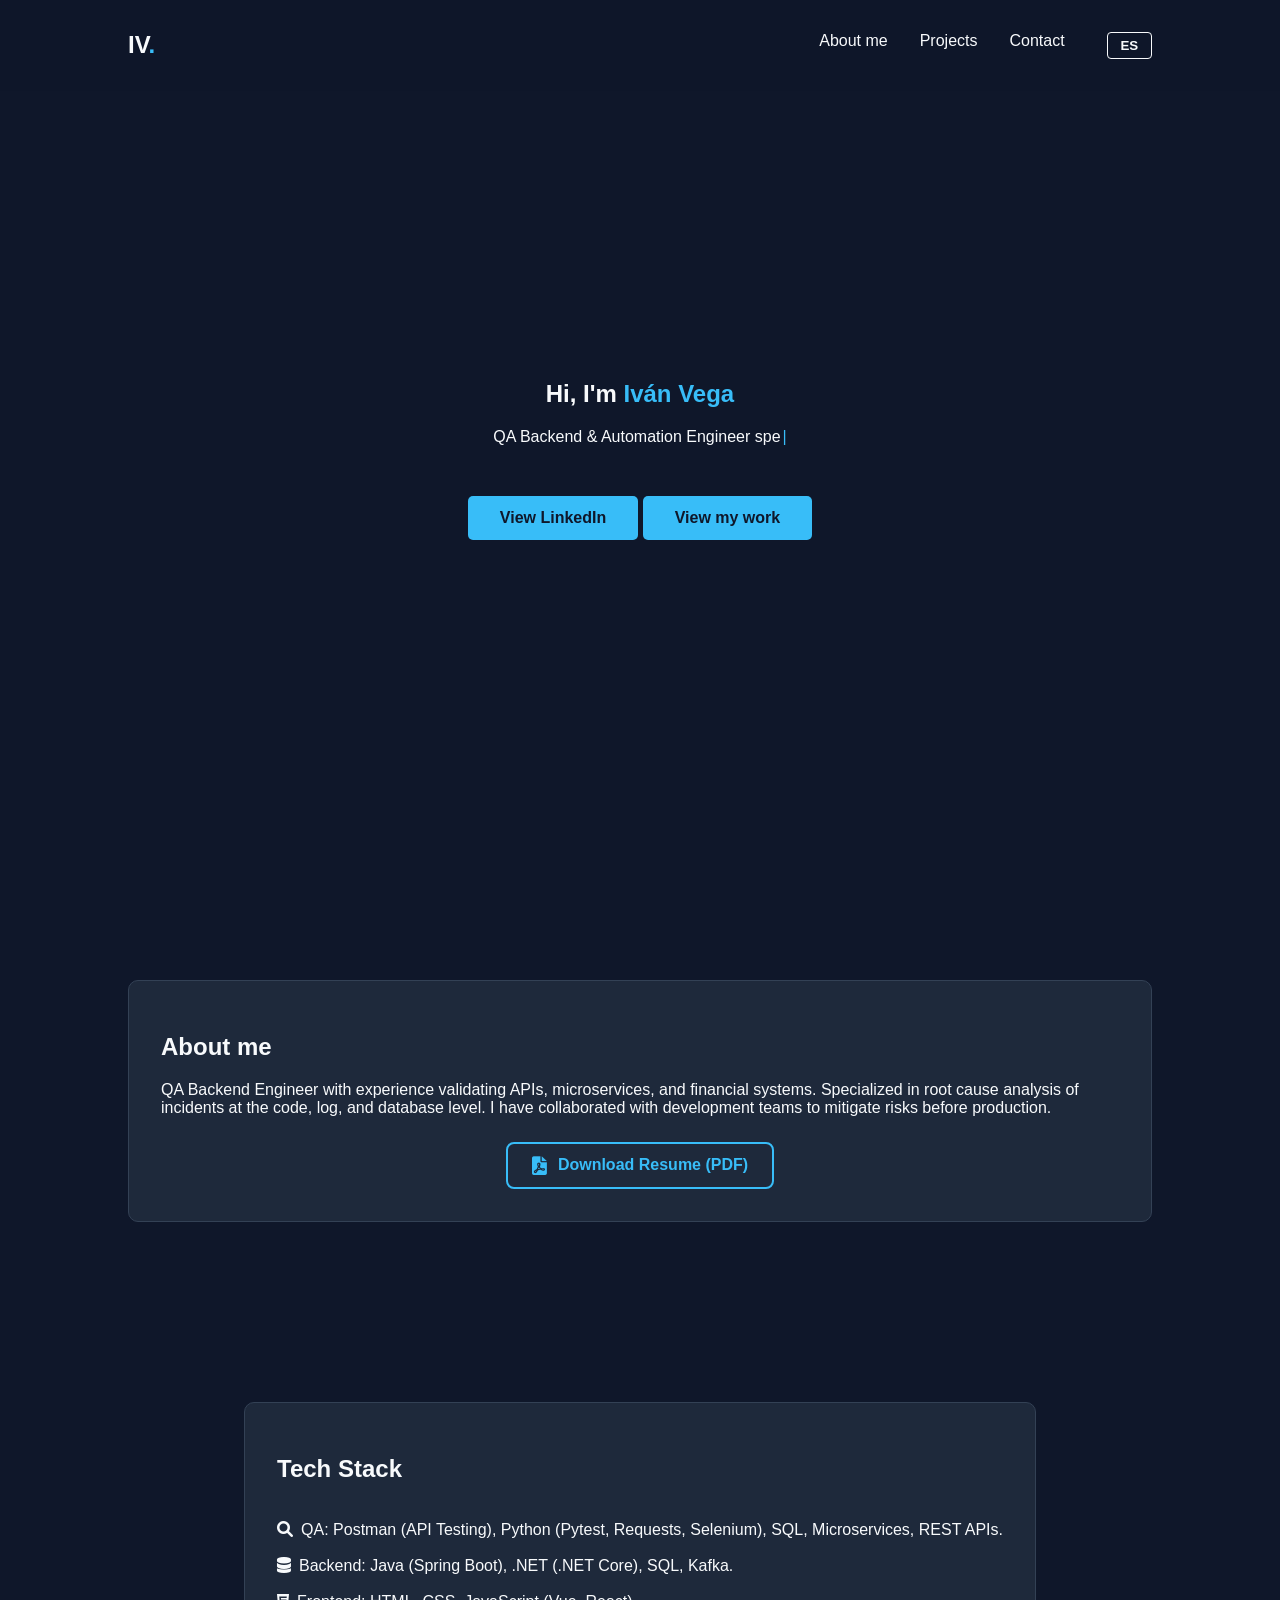
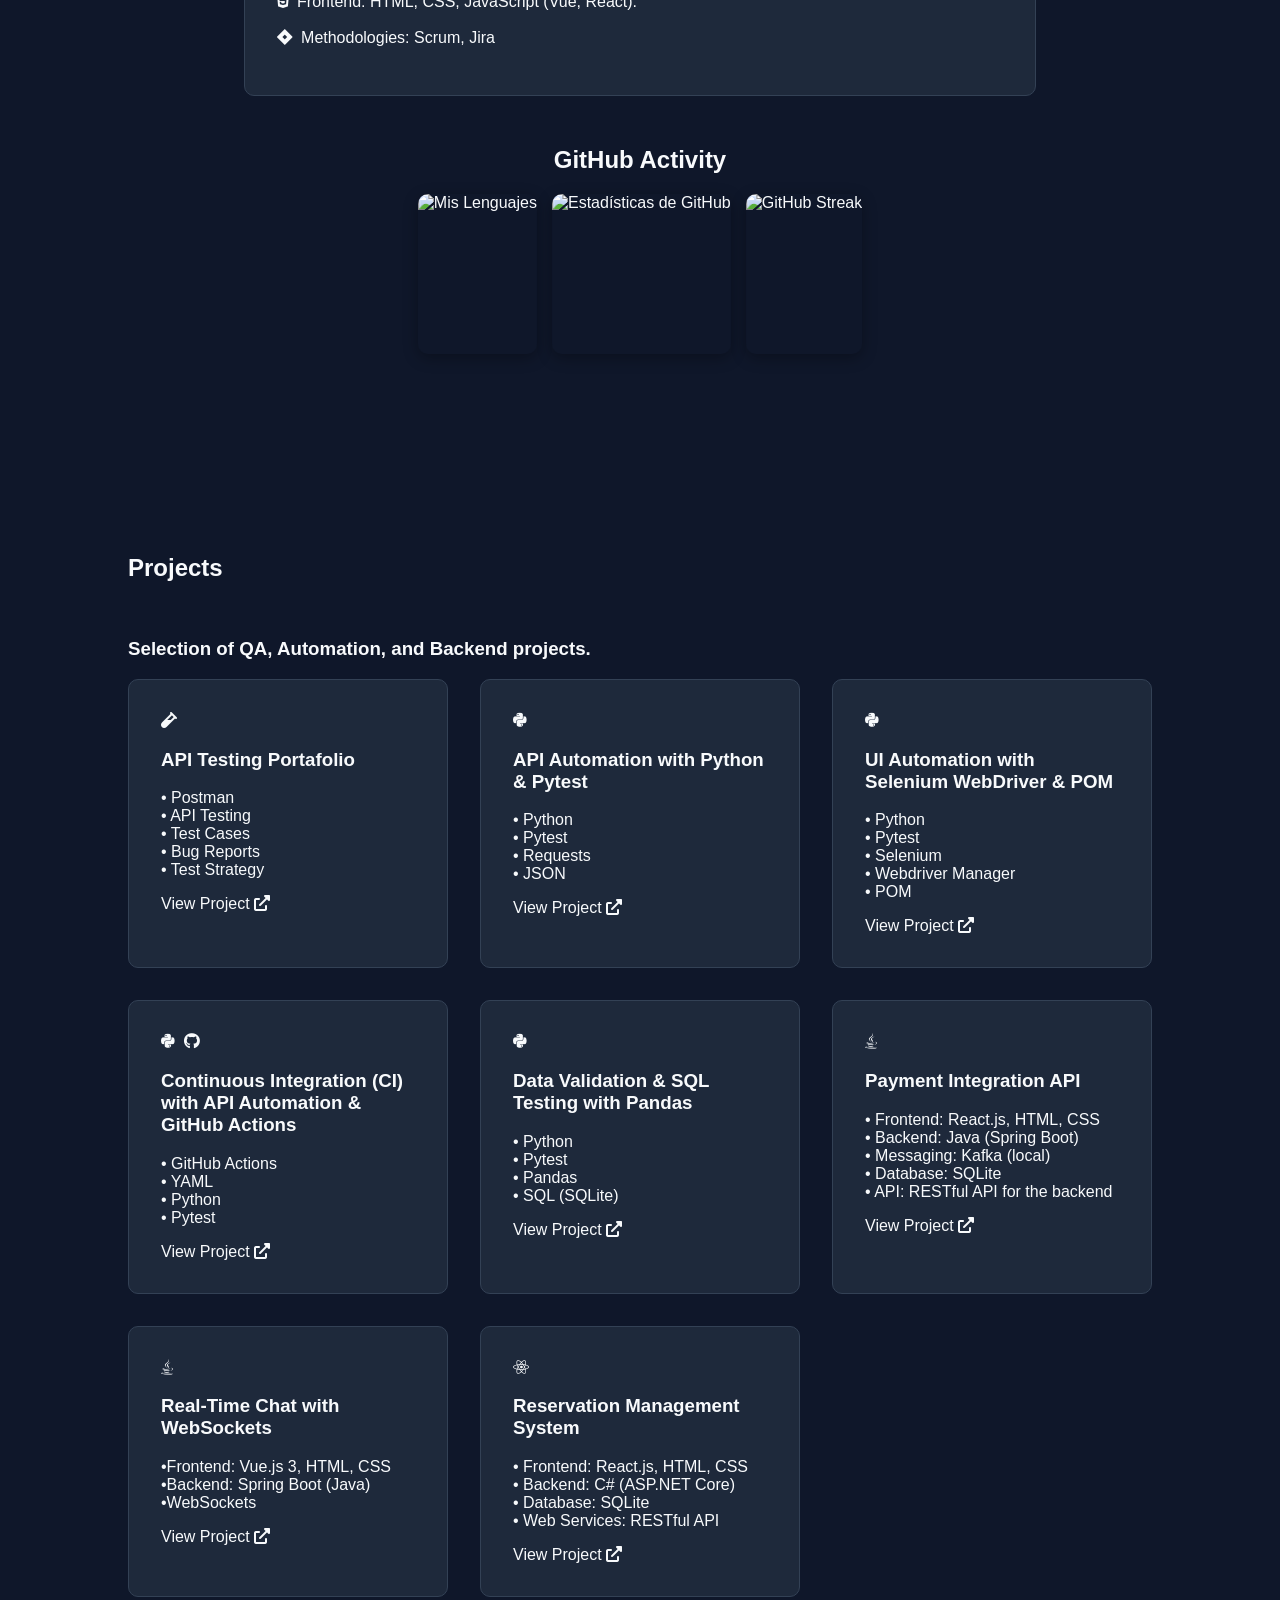
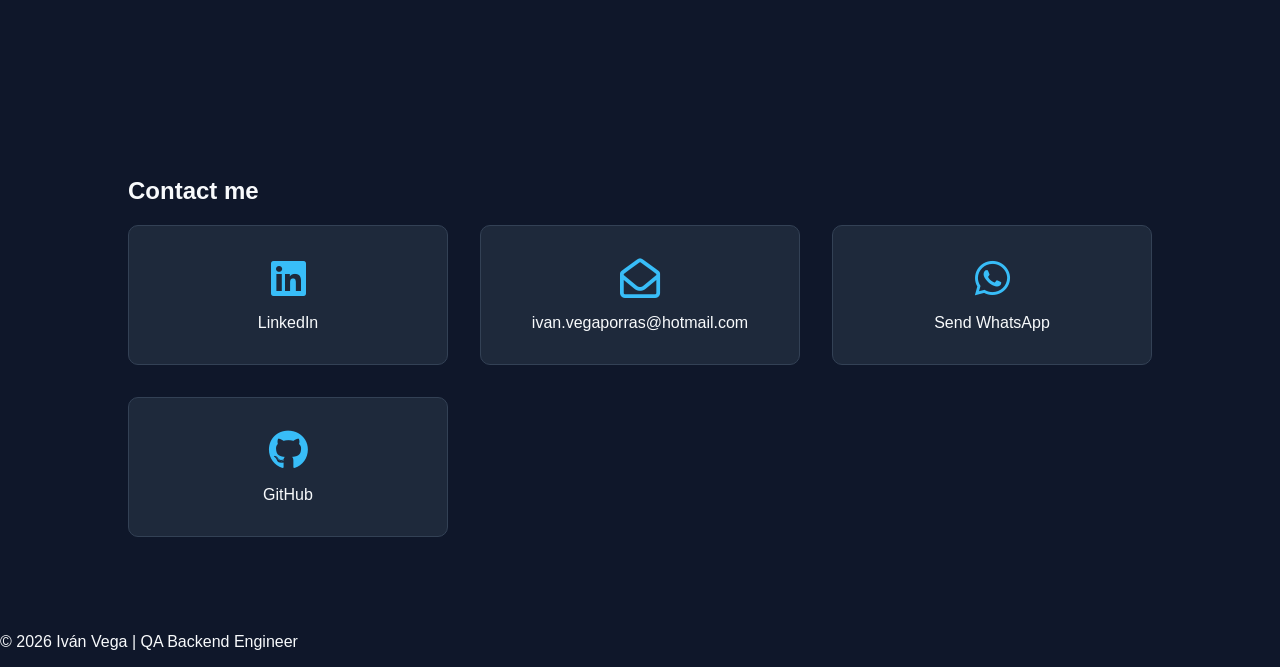
==== commit 76050311: "feat: implement i18n (EN/ES), dynamic CV download, and fix typewriter bug" ====
--- a/index.html
+++ b/index.html
@@ -1,13 +1,11 @@
 <!DOCTYPE html>
 <html lang="es">
 <head>
-    <!-- Google Tag Manager -->
     <script>(function(w,d,s,l,i){w[l]=w[l]||[];w[l].push({'gtm.start':
     new Date().getTime(),event:'gtm.js'});var f=d.getElementsByTagName(s)[0],
     j=d.createElement(s),dl=l!='dataLayer'?'&l='+l:'';j.async=true;j.src=
     'https://www.googletagmanager.com/gtm.js?id='+i+dl;f.parentNode.insertBefore(j,f);
     })(window,document,'script','dataLayer','GTM-WVC483CQ');</script>
-    <!-- End Google Tag Manager -->
     <meta charset="UTF-8">
     <meta name="viewport" content="width=device-width, initial-scale=1.0">
     <meta name="description" content="Portafolio de Iván Vega, QA Backend Engineer especializado en API Testing, Automation con Python y Microservicios.">
@@ -17,42 +15,39 @@
     <link rel="stylesheet" href="https://cdnjs.cloudflare.com/ajax/libs/font-awesome/6.0.0/css/all.min.css">
 </head>
 <body>
-    <!-- Google Tag Manager (noscript) -->
     <noscript><iframe src="https://www.googletagmanager.com/ns.html?id=GTM-WVC483CQ"
     height="0" width="0" style="display:none;visibility:hidden"></iframe></noscript>
-    <!-- End Google Tag Manager (noscript) -->
     <header>
         <nav>
             <div class="logo">IV<span>.</span></div>
             <ul>
-                <li><a href="#about">Sobre mí</a></li>
-                <li><a href="#projects">Proyectos</a></li>
-                <li><a href="#contact">Contacto</a></li>
+                <li><a href="#about" data-i18n="nav_about">Sobre mí</a></li>
+                <li><a href="#projects" data-i18n="nav_projects">Proyectos</a></li>
+                <li><a href="#contact" data-i18n="nav_contact">Contacto</a></li>
+                <li><button id="lang-toggle" class="lang-btn">EN</button></li>
             </ul>
         </nav>
     </header>
 
     <section id="hero">
         <div class="hero-content">
-            <h1>Hola, soy <span>Iván Vega</span></h1>
-            <p>QA Backend & Automation Engineer especializado en API Testing, Microservicios y Sistemas Financieros.</p>
+            <h1 data-i18n="hero_title">Hola, soy <span>Iván Vega</span></h1>
+            <p id="typewriter-text"></p>
             <br>
-            <a href="https://www.linkedin.com/in/ivan-vega-porras/" target="_blank" class="btn">
-            Ver LinkedIn
-            </a>
-            <a href="#projects" class="btn">Ver mi trabajo</a>
+            <a href="https://www.linkedin.com/in/ivan-vega-porras/" target="_blank" class="btn" data-i18n="btn_linkedin">Ver LinkedIn</a>
+            <a href="#projects" class="btn" data-i18n="btn_work">Ver mi trabajo</a>
         </div>
     </section>
 
     <section id="about">
         <div class="project-grid">
             <div class="project-card">
-                <h2>Sobre mí</h2>
-                <p>QA Backend Engineer con experiencia validando APIs, microservicios y sistemas financieros, especializado en la identificación y análisis de la causa raíz de incidencias a nivel de código, logs y bases de datos,
-                    he colaborado con equipos de desarrollo y detectado riesgos antes de producción.</p>
-                
-                <div class="cv-container"><a href="CV_Carlos_Vega_Porras.pdf" download="CV_Ivan_Vega_QA.pdf" target="_blank" rel="noopener noreferrer" class="btn-cv">
-                    <i class="fas fa-file-pdf"></i>Descargar CV (PDF)</a>
+                <h2 data-i18n="about_title">Sobre mí</h2>
+                <p data-i18n="about_desc">QA Backend Engineer con experiencia validando APIs, microservicios y sistemas financieros, especializado en la identificación y análisis de la causa raíz de incidencias a nivel de código, logs y bases de datos, he colaborado con equipos de desarrollo y detectado riesgos antes de producción.</p>
+                <div class="cv-container">
+                    <a href="CV_Ivan_Vega_ES.pdf" id="cv-download-link" target="_blank" rel="noopener noreferrer" class="btn-cv">
+                        <i class="fas fa-file-pdf"></i><span data-i18n="btn_cv">Descargar CV (PDF)</span>
+                    </a>
                 </div>
             </div>
         </div>
@@ -62,10 +57,10 @@
         <div id="stack-container">
             <div id="stack-info-card" class="project-card">
                 <h2>Tech Stack</h2>
-                <p><br><i class="fa-solid fa-magnifying-glass">&nbsp;&nbsp;</i>QA: Postman (API Testing), Python (Pytest, Requests, Selenium), SQL, Microservicios, REST APIs.<br><br>
-                <i class="fa-solid fa-database">&nbsp;&nbsp;</i>Backend: Java (Spring Boot), .NET (.NET Core), SQL , Kafka.<br><br>
-                <i class="fa-brands fa-html5">&nbsp;&nbsp;</i>Frontend: HTML, CSS, JavaScript (Vue, React).<br><br>
-                <i class="fa-brands fa-jira">&nbsp;&nbsp;</i>Metodologías: Scrum, Jira
+                <p><br><i class="fa-solid fa-magnifying-glass">&nbsp;&nbsp;</i><span data-i18n="stack_qa">QA: Postman (API Testing), Python (Pytest, Requests, Selenium), SQL, Microservicios, REST APIs.</span><br><br>
+                <i class="fa-solid fa-database">&nbsp;&nbsp;</i><span data-i18n="stack_back">Backend: Java (Spring Boot), .NET (.NET Core), SQL , Kafka.</span><br><br>
+                <i class="fa-brands fa-html5">&nbsp;&nbsp;</i><span data-i18n="stack_front">Frontend: HTML, CSS, JavaScript (Vue, React).</span><br><br>
+                <i class="fa-brands fa-jira">&nbsp;&nbsp;</i><span data-i18n="stack_tools">Metodologías: Scrum, Jira</span>
                 </p>
             </div>
             <div id="github-metrics-box">
@@ -80,61 +75,61 @@
     </section>
 
     <section id="projects">
-        <h2>Projects</h2>&nbsp;&nbsp;<h3>Selection of QA, Automation and Backend projects.</h3> 
+        <h2>Projects</h2>&nbsp;&nbsp;<h3 data-i18n="projects_subtitle">Selection of QA, Automation and Backend projects.</h3> 
         <div class="project-grid">
             <div class="project-card">
                 <i class="fas fa-vial"></i>
                 <h3>API Testing Portafolio</h3>
                 <p>• Postman <br>• API Testing <br>• Test Cases <br>• Bug Reports <br>• Test Strategy</p>
-                <a href="https://github.com/IvanCGCA/api-testing-portfolio" target="_blank">Ver Proyecto <i class="fas fa-external-link-alt"></i></a>
+                <a href="https://github.com/IvanCGCA/api-testing-portfolio" target="_blank"><span data-i18n="btn_project">Ver Proyecto</span> <i class="fas fa-external-link-alt"></i></a>
             </div>
             <div class="project-card">
                 <i class="fa-brands fa-python"></i>
-                <h3>Automatización de API con Python & Pytest</h3>
+                <h3 data-i18n="proj1_title">Automatización de API con Python & Pytest</h3>
                 <p>• Python <br>• Pytest <br>• Requests <br>• JSON</p>
-                <a href="https://github.com/IvanCGCA/api-testing-python" target="_blank">Ver Proyecto <i class="fas fa-external-link-alt"></i></a>
+                <a href="https://github.com/IvanCGCA/api-testing-python" target="_blank"><span data-i18n="btn_project">Ver Proyecto</span> <i class="fas fa-external-link-alt"></i></a>
             </div>
             <div class="project-card">
                 <i class="fa-brands fa-python"></i>
-                <h3>Automatización de UI con Selenium WebDriver & Page Object Model (POM)</h3>
+                <h3 data-i18n="proj2_title">Automatización de UI con Selenium WebDriver & Page Object Model (POM)</h3>
                 <p>• Python <br>• Pytest <br>• Selenium <br>• Webdriver Manager<br>• POM</p>
-                <a href="https://github.com/IvanCGCA/ui-automation-selenium" target="_blank">Ver Proyecto <i class="fas fa-external-link-alt"></i></a>
+                <a href="https://github.com/IvanCGCA/ui-automation-selenium" target="_blank"><span data-i18n="btn_project">Ver Proyecto</span> <i class="fas fa-external-link-alt"></i></a>
             </div>
             <div class="project-card">
                 <i class="fa-brands fa-python"></i>&nbsp;&nbsp;<i class="fa-brands fa-github"></i>
-                <h3>Integración Continua (CI) con API Automation & GitHub Actions</h3>
+                <h3 data-i18n="proj3_title">Integración Continua (CI) con API Automation & GitHub Actions</h3>
                 <p>• GitHub Actions <br>• YAML <br>• Python <br>• Pytest</p>
-                <a href="https://github.com/IvanCGCA/api-automation-ci" target="_blank">Ver Proyecto <i class="fas fa-external-link-alt"></i></a>
+                <a href="https://github.com/IvanCGCA/api-automation-ci" target="_blank"><span data-i18n="btn_project">Ver Proyecto</span> <i class="fas fa-external-link-alt"></i></a>
             </div>
             <div class="project-card">
                 <i class="fa-brands fa-python"></i>
-                <h3>Validación de Datos & Pruebas SQL con Pandas</h3>
+                <h3 data-i18n="proj4_title">Validación de Datos & Pruebas SQL con Pandas</h3>
                 <p>• Python <br>• Pytest <br>• Pandas <br>• SQL (SQLite)</p>
-                <a href="https://github.com/IvanCGCA/data-validation-testing" target="_blank">Ver Proyecto <i class="fas fa-external-link-alt"></i></a>
+                <a href="https://github.com/IvanCGCA/data-validation-testing" target="_blank"><span data-i18n="btn_project">Ver Proyecto</span> <i class="fas fa-external-link-alt"></i></a>
             </div>
             <div class="project-card">
                 <i class="fa-brands fa-java"></i>
-                <h3>API DE INTEGRACION DE PAGOS</h3>
-                <p>• Frontend: React.js, HTML, CSS <br>• Backend: Java (Spring Boot) <br>• Mensajería: Kafka (local) <br>• Base de datos: SQLite <br>• API: API RESTful para el backend</p>
-                <a href="https://github.com/IvanCGCA/API-DE-INTEGRACION-DE-PAGOS" target="_blank">Ver Proyecto <i class="fas fa-external-link-alt"></i></a>
+                <h3 data-i18n="proj5_title">API DE INTEGRACIÓN DE PAGOS</h3>
+                <p data-i18n="proj5_desc">• Frontend: React.js, HTML, CSS <br>• Backend: Java (Spring Boot) <br>• Mensajería: Kafka (local) <br>• Base de datos: SQLite <br>• API: API RESTful para el backend</p>
+                <a href="https://github.com/IvanCGCA/API-DE-INTEGRACION-DE-PAGOS" target="_blank"><span data-i18n="btn_project">Ver Proyecto</span> <i class="fas fa-external-link-alt"></i></a>
             </div>
             <div class="project-card">
                 <i class="fa-brands fa-java"></i>
-                <h3>Chat en Tiempo Real con WebSockets</h3>
+                <h3 data-i18n="proj6_title">Chat en Tiempo Real con WebSockets</h3>
                 <p>•Frontend: Vue.js 3, HTML, CSS <br>•Backend: Spring Boot (Java) <br>•WebSockets</p>
-                <a href="https://github.com/IvanCGCA/Chat-en-tiempo-real" target="_blank">Ver Proyecto <i class="fas fa-external-link-alt"></i></a>
+                <a href="https://github.com/IvanCGCA/Chat-en-tiempo-real" target="_blank"><span data-i18n="btn_project">Ver Proyecto</span> <i class="fas fa-external-link-alt"></i></a>
             </div>
             <div class="project-card">
                 <i class="fa-brands fa-react"></i>
-                <h3>Sistema de Gestión de Reservas</h3>
-                <p>•Frontend: React.js: HTML, CSS: <br>•Backend: C# (ASP.NET Core) <br>•Base de datos: SQLite <br>•Web Services: API RESTful</p>
-                <a href="https://github.com/IvanCGCA/Sistema-de-Gestion-de-Reservas" target="_blank">Ver Proyecto <i class="fas fa-external-link-alt"></i></a>
+                <h3 data-i18n="proj7_title">Sistema de Gestión de Reservas</h3>
+                <p data-i18n="proj7_desc">• Frontend: React.js, HTML, CSS <br>• Backend: C# (ASP.NET Core) <br>• Base de datos: SQLite <br>• Web Services: API RESTful</p>
+                <a href="https://github.com/IvanCGCA/Sistema-de-Gestion-de-Reservas" target="_blank"><span data-i18n="btn_project">Ver Proyecto</span> <i class="fas fa-external-link-alt"></i></a>
             </div>
         </div>
     </section>
 
     <section id="contact">
-        <h2>Contáctame</h2>
+        <h2 data-i18n="contact_title">Contáctame</h2>
         <div class="project-grid">
             <div class="project-card">                            
                 <i class="fa-brands fa-linkedin"></i>
@@ -147,7 +142,7 @@
             <div class="project-card">                            
                 <i class="fa-brands fa-whatsapp"></i>
                 <a href="https://wa.me/5513957854?text=Hola%20Iván,%20vi%20tu%20portafolio" target="_blank">
-                    <span>Enviar Whatsapp</span>
+                    <span data-i18n="contact_wa">Enviar Whatsapp</span>
                 </a>
             </div>
             <div class="project-card">                            
@@ -159,7 +154,6 @@
         </div>
     </section>
 
-
     <footer>
         <p>&copy; 2026 Iván Vega | QA Backend Engineer</p>
     </footer>
--- a/style.css
+++ b/style.css
@@ -193,4 +193,37 @@
         width: auto;
         height: 160px;
     }
+}
+
+/* Botón de cambio de idioma */
+.lang-btn {
+    background-color: transparent;
+    color: var(--text-color);
+    border: 1px solid var(--text-color);
+    padding: 0.3rem 0.8rem;
+    border-radius: 4px;
+    cursor: pointer;
+    font-weight: bold;
+    font-family: inherit;
+    transition: all 0.3s ease;
+    margin-left: 10px;
+}
+
+.lang-btn:hover {
+    background-color: var(--accent-color);
+    color: var(--bg-color);
+    border-color: var(--accent-color);
+}
+
+/* Efecto de cursor parpadeante para el texto mecanografiado */
+#typewriter-text::after {
+    content: '|';
+    color: var(--accent-color);
+    animation: blink 1s infinite;
+    margin-left: 2px;
+}
+
+@keyframes blink {
+    0%, 100% { opacity: 1; }
+    50% { opacity: 0; }
 }
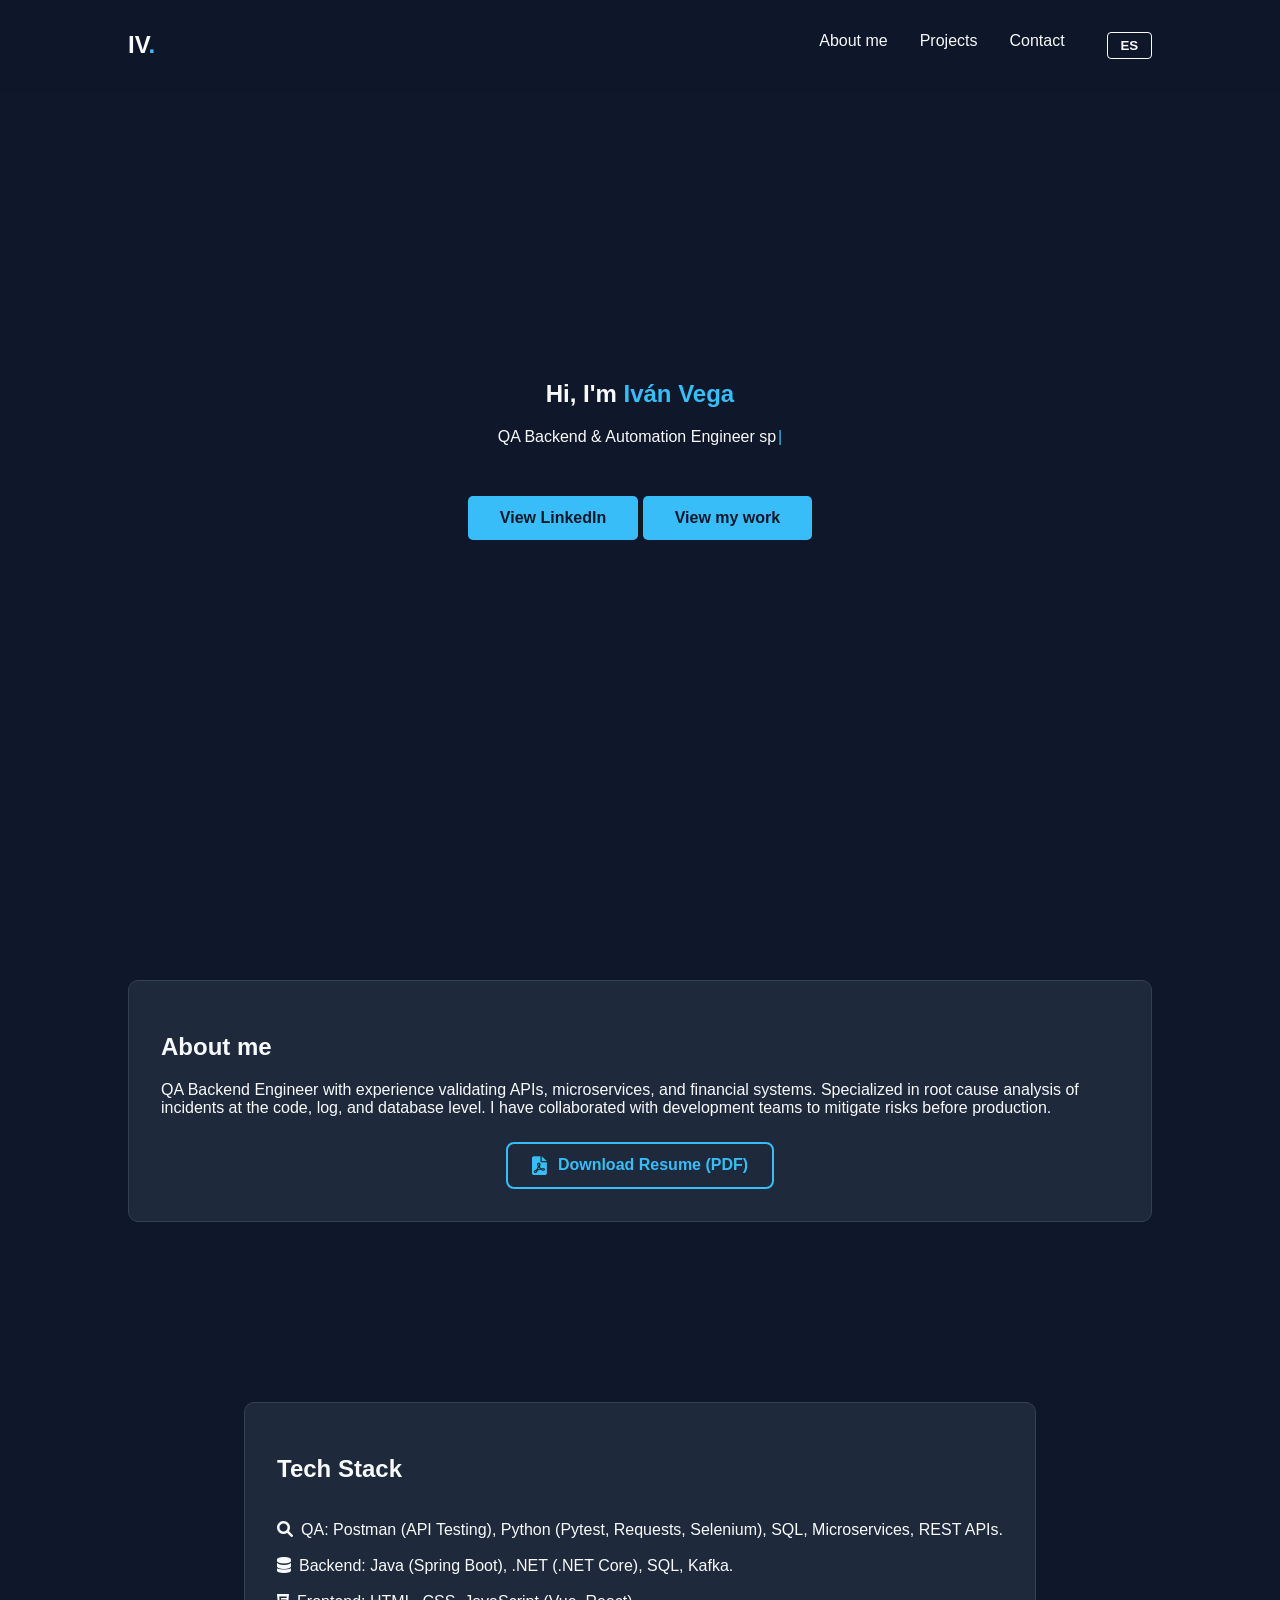
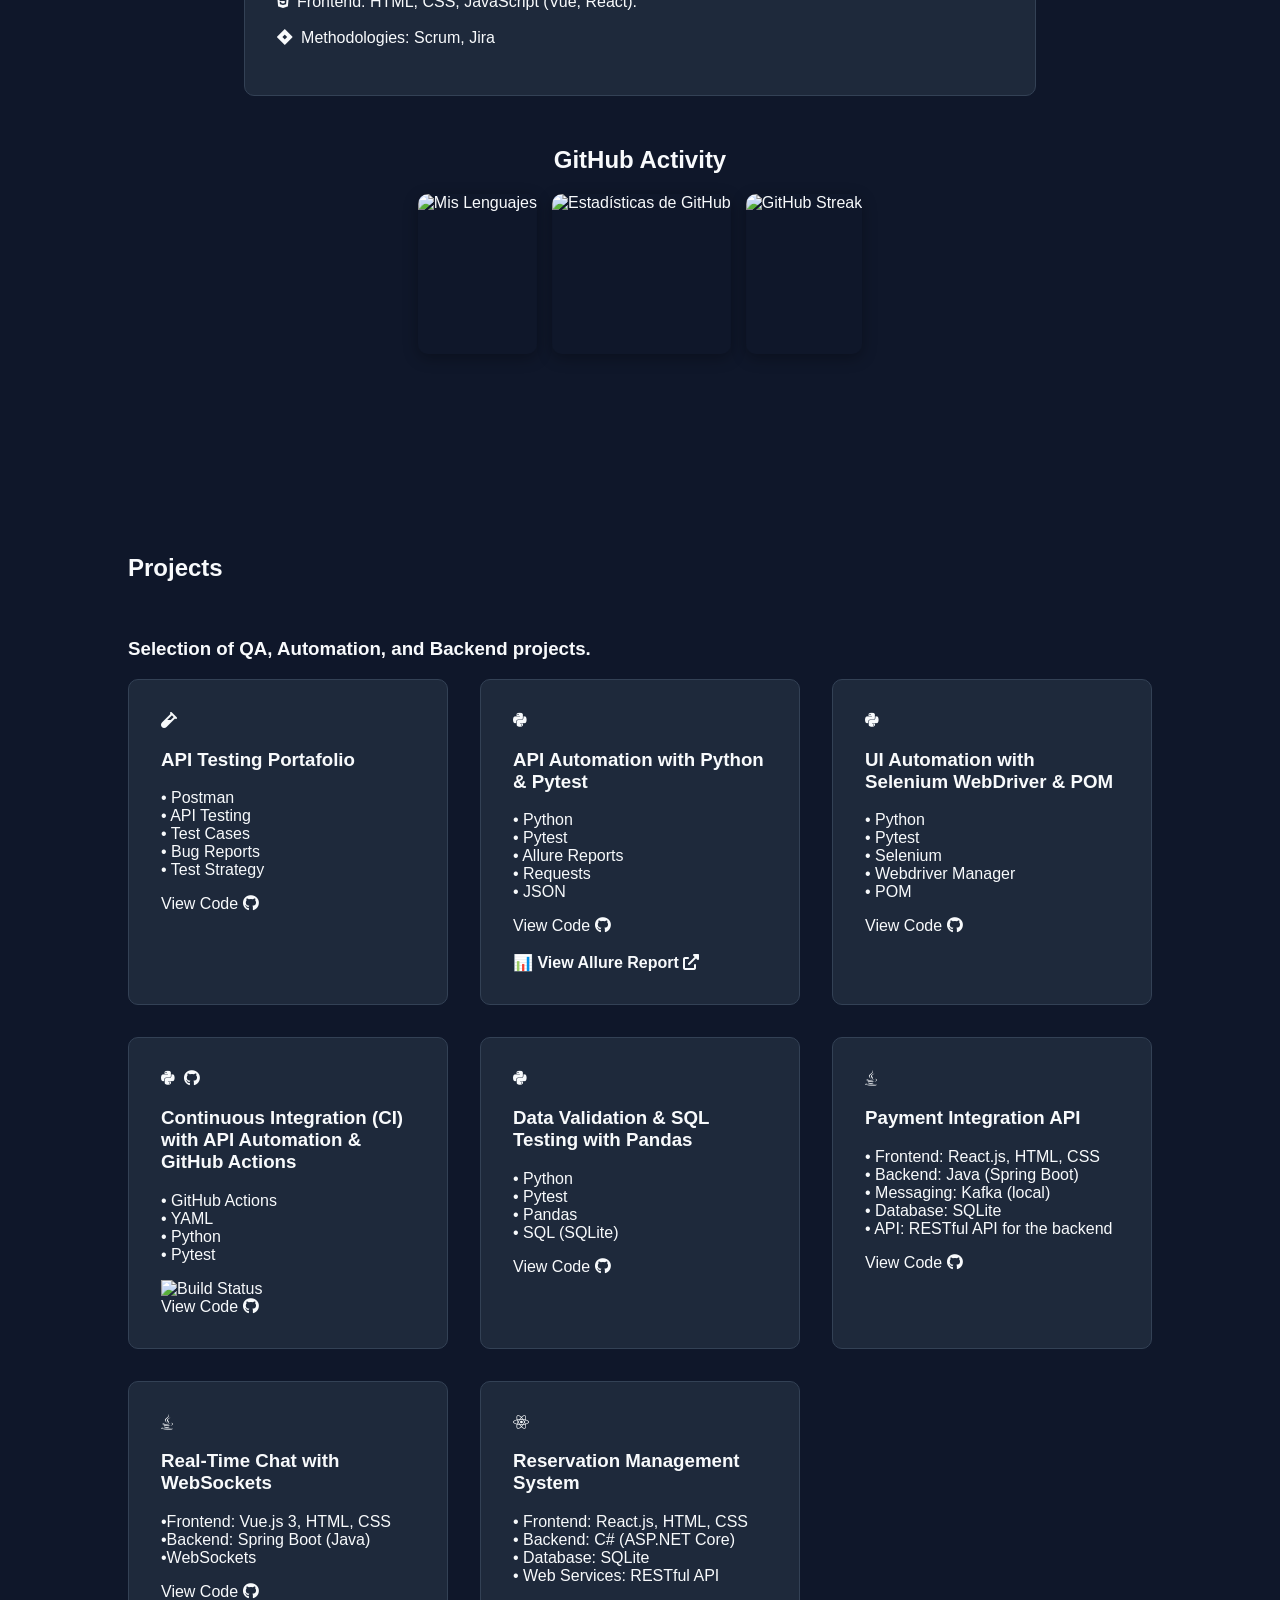
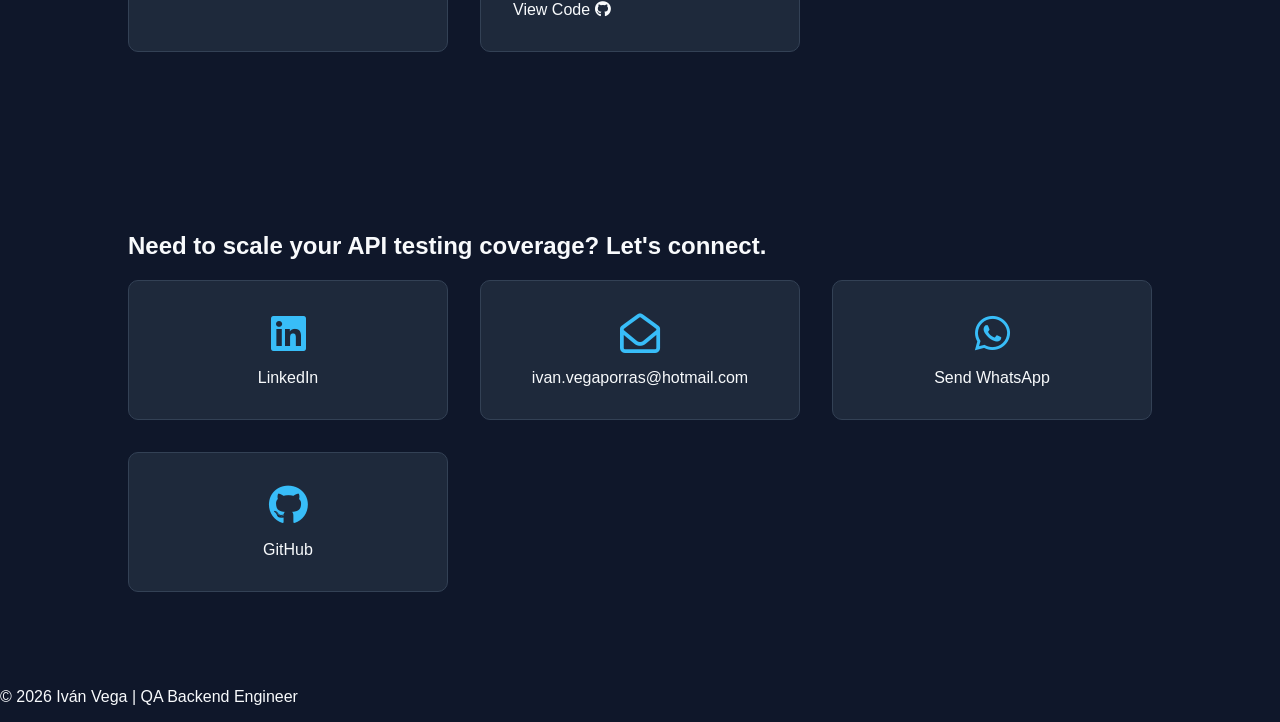
==== commit 739c63c8: "feat: enhance portfolio with professional QA artifacts - Added interactive Allure Report dashboard f" ====
--- a/index.html
+++ b/index.html
@@ -81,49 +81,57 @@
                 <i class="fas fa-vial"></i>
                 <h3>API Testing Portafolio</h3>
                 <p>• Postman <br>• API Testing <br>• Test Cases <br>• Bug Reports <br>• Test Strategy</p>
-                <a href="https://github.com/IvanCGCA/api-testing-portfolio" target="_blank"><span data-i18n="btn_project">Ver Proyecto</span> <i class="fas fa-external-link-alt"></i></a>
+                <a href="https://github.com/IvanCGCA/api-testing-portfolio" target="_blank"><span data-i18n="btn_project">Ver Proyecto</span> <i class="fa-brands fa-github"></i></a>
             </div>
             <div class="project-card">
                 <i class="fa-brands fa-python"></i>
                 <h3 data-i18n="proj1_title">Automatización de API con Python & Pytest</h3>
-                <p>• Python <br>• Pytest <br>• Requests <br>• JSON</p>
-                <a href="https://github.com/IvanCGCA/api-testing-python" target="_blank"><span data-i18n="btn_project">Ver Proyecto</span> <i class="fas fa-external-link-alt"></i></a>
+                <p>• Python <br>• Pytest <br>• Allure Reports <br>• Requests <br>• JSON</p>
+                
+                <a href="https://github.com/IvanCGCA/api-testing-python" target="_blank">
+                    <span data-i18n="btn_project">Ver Código</span> <i class="fa-brands fa-github"></i>
+                </a>
+                <br><br>
+                <a href="reporte-api-python/index.html" target="_blank" style="color: var(--accent-color); font-weight: bold;">
+                    <span data-i18n="btn_report">📊 Ver Reporte Allure</span> <i class="fas fa-external-link-alt"></i>
+                </a>
             </div>
             <div class="project-card">
                 <i class="fa-brands fa-python"></i>
                 <h3 data-i18n="proj2_title">Automatización de UI con Selenium WebDriver & Page Object Model (POM)</h3>
                 <p>• Python <br>• Pytest <br>• Selenium <br>• Webdriver Manager<br>• POM</p>
-                <a href="https://github.com/IvanCGCA/ui-automation-selenium" target="_blank"><span data-i18n="btn_project">Ver Proyecto</span> <i class="fas fa-external-link-alt"></i></a>
+                <a href="https://github.com/IvanCGCA/ui-automation-selenium" target="_blank"><span data-i18n="btn_project">Ver Proyecto</span> <i class="fa-brands fa-github"></i></a>
             </div>
             <div class="project-card">
                 <i class="fa-brands fa-python"></i>&nbsp;&nbsp;<i class="fa-brands fa-github"></i>
                 <h3 data-i18n="proj3_title">Integración Continua (CI) con API Automation & GitHub Actions</h3>
                 <p>• GitHub Actions <br>• YAML <br>• Python <br>• Pytest</p>
-                <a href="https://github.com/IvanCGCA/api-automation-ci" target="_blank"><span data-i18n="btn_project">Ver Proyecto</span> <i class="fas fa-external-link-alt"></i></a>
+                <img src="https://github.com/IvanCGCA/api-automation-ci/actions/workflows/main.yml/badge.svg" alt="Build Status"><br>
+                <a href="https://github.com/IvanCGCA/api-automation-ci" target="_blank"><span data-i18n="btn_project">Ver Proyecto</span> <i class="fa-brands fa-github"></i></a>
             </div>
             <div class="project-card">
                 <i class="fa-brands fa-python"></i>
                 <h3 data-i18n="proj4_title">Validación de Datos & Pruebas SQL con Pandas</h3>
                 <p>• Python <br>• Pytest <br>• Pandas <br>• SQL (SQLite)</p>
-                <a href="https://github.com/IvanCGCA/data-validation-testing" target="_blank"><span data-i18n="btn_project">Ver Proyecto</span> <i class="fas fa-external-link-alt"></i></a>
+                <a href="https://github.com/IvanCGCA/data-validation-testing" target="_blank"><span data-i18n="btn_project">Ver Proyecto</span> <i class="fa-brands fa-github"></i></a>
             </div>
             <div class="project-card">
                 <i class="fa-brands fa-java"></i>
                 <h3 data-i18n="proj5_title">API DE INTEGRACIÓN DE PAGOS</h3>
                 <p data-i18n="proj5_desc">• Frontend: React.js, HTML, CSS <br>• Backend: Java (Spring Boot) <br>• Mensajería: Kafka (local) <br>• Base de datos: SQLite <br>• API: API RESTful para el backend</p>
-                <a href="https://github.com/IvanCGCA/API-DE-INTEGRACION-DE-PAGOS" target="_blank"><span data-i18n="btn_project">Ver Proyecto</span> <i class="fas fa-external-link-alt"></i></a>
+                <a href="https://github.com/IvanCGCA/API-DE-INTEGRACION-DE-PAGOS" target="_blank"><span data-i18n="btn_project">Ver Proyecto</span> <i class="fa-brands fa-github"></i></a>
             </div>
             <div class="project-card">
                 <i class="fa-brands fa-java"></i>
                 <h3 data-i18n="proj6_title">Chat en Tiempo Real con WebSockets</h3>
                 <p>•Frontend: Vue.js 3, HTML, CSS <br>•Backend: Spring Boot (Java) <br>•WebSockets</p>
-                <a href="https://github.com/IvanCGCA/Chat-en-tiempo-real" target="_blank"><span data-i18n="btn_project">Ver Proyecto</span> <i class="fas fa-external-link-alt"></i></a>
+                <a href="https://github.com/IvanCGCA/Chat-en-tiempo-real" target="_blank"><span data-i18n="btn_project">Ver Proyecto</span> <i class="fa-brands fa-github"></i></a>
             </div>
             <div class="project-card">
                 <i class="fa-brands fa-react"></i>
                 <h3 data-i18n="proj7_title">Sistema de Gestión de Reservas</h3>
                 <p data-i18n="proj7_desc">• Frontend: React.js, HTML, CSS <br>• Backend: C# (ASP.NET Core) <br>• Base de datos: SQLite <br>• Web Services: API RESTful</p>
-                <a href="https://github.com/IvanCGCA/Sistema-de-Gestion-de-Reservas" target="_blank"><span data-i18n="btn_project">Ver Proyecto</span> <i class="fas fa-external-link-alt"></i></a>
+                <a href="https://github.com/IvanCGCA/Sistema-de-Gestion-de-Reservas" target="_blank"><span data-i18n="btn_project">Ver Proyecto</span> <i class="fa-brands fa-github"></i></a>
             </div>
         </div>
     </section>
--- a/style.css
+++ b/style.css
@@ -5,12 +5,16 @@
     --secondary-bg: #1e293b;
 }
 
+html {
+    scroll-behavior: smooth;
+    scroll-padding-top: 100px; 
+}
+
 body {
     font-family: 'Segoe UI', Tahoma, Geneva, Verdana, sans-serif;
     background-color: var(--bg-color);
     color: var(--text-color);
-    margin: 0;
-    scroll-behavior: smooth;
+    margin: 0;  
 }
 
 header {
@@ -226,4 +230,30 @@
 @keyframes blink {
     0%, 100% { opacity: 1; }
     50% { opacity: 0; }
+}
+
+/* --- RESPONSIVIDAD PARA LA BARRA DE NAVEGACIÓN (MÓVILES) --- */
+@media (max-width: 768px) {
+    header {
+        width: 100%;
+        padding: 1rem 5%;
+        box-sizing: border-box; 
+    }
+    
+    nav {
+        flex-direction: column; 
+        gap: 15px;
+    }
+
+    nav ul {
+        padding: 0; 
+        margin: 0;
+        gap: 1rem;
+        flex-wrap: wrap;
+        justify-content: center; 
+    }
+
+    .lang-btn {
+        margin-left: 0; 
+    }
 }
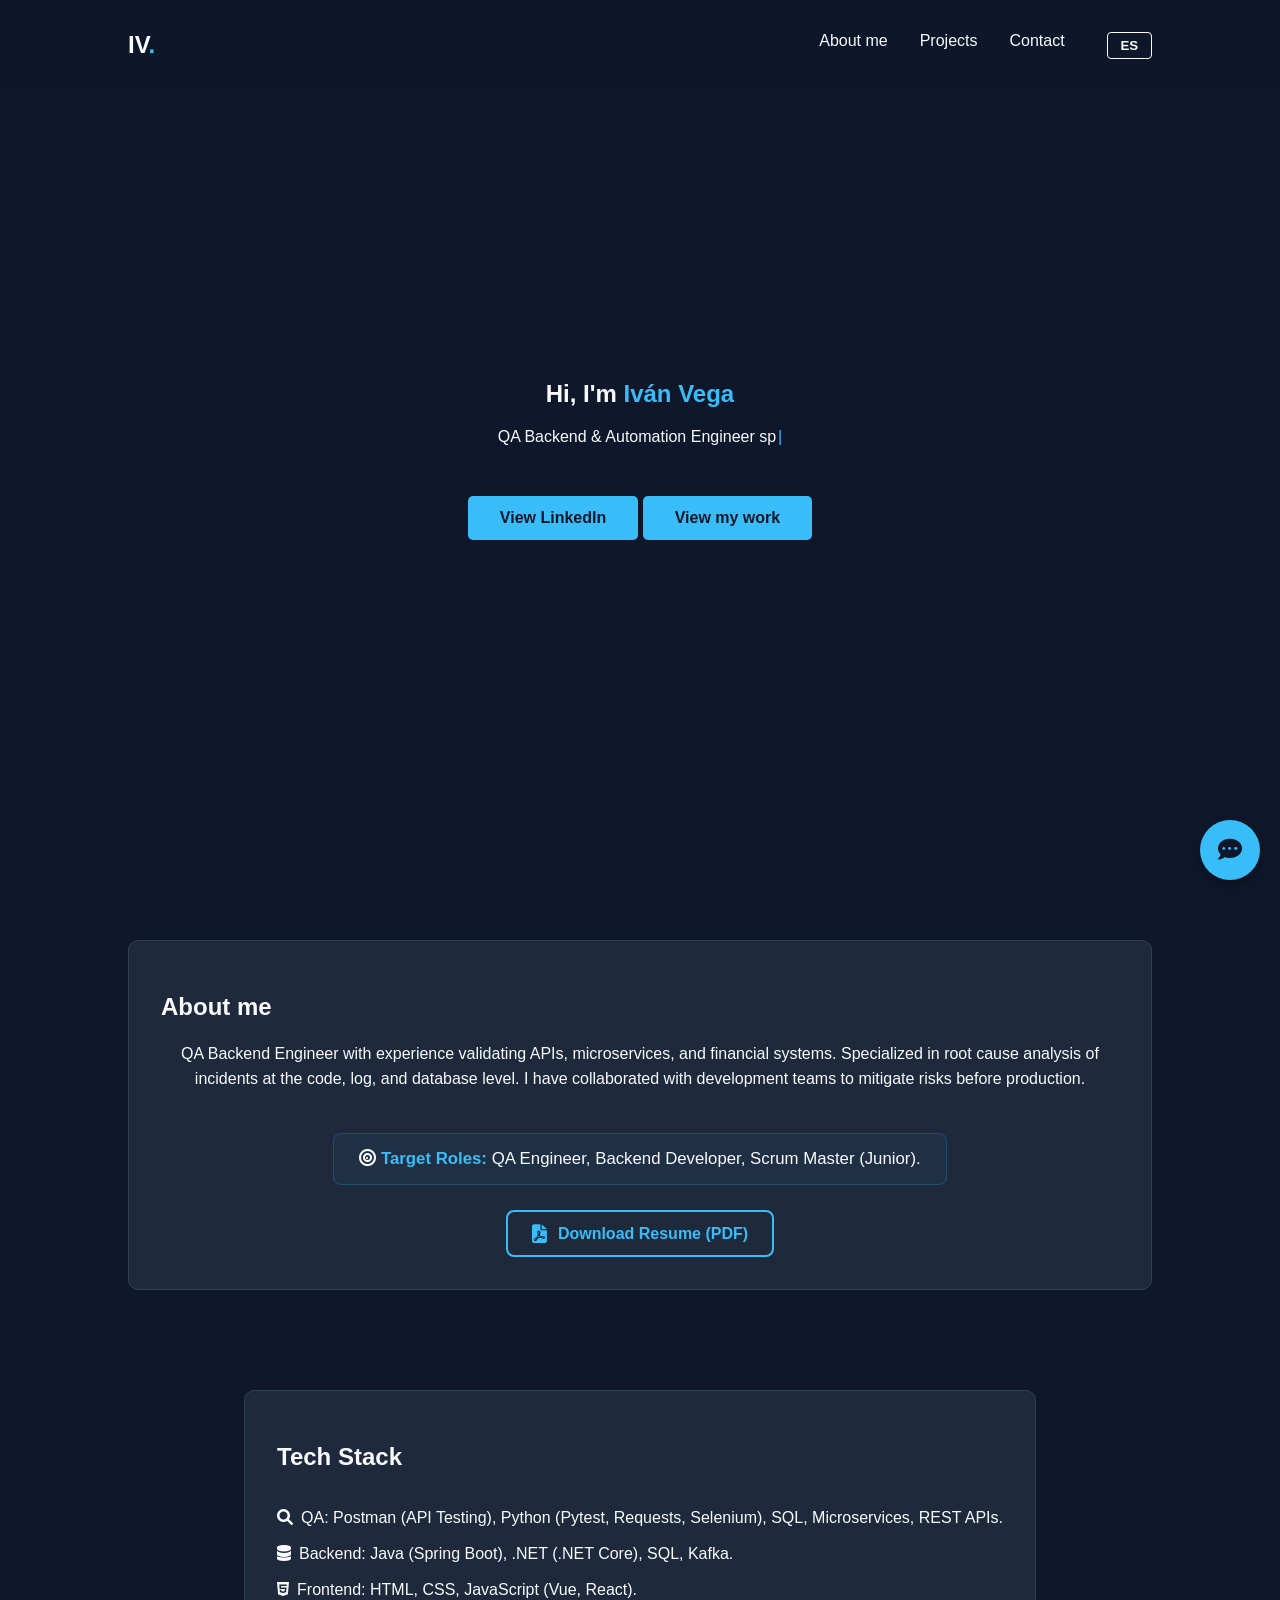
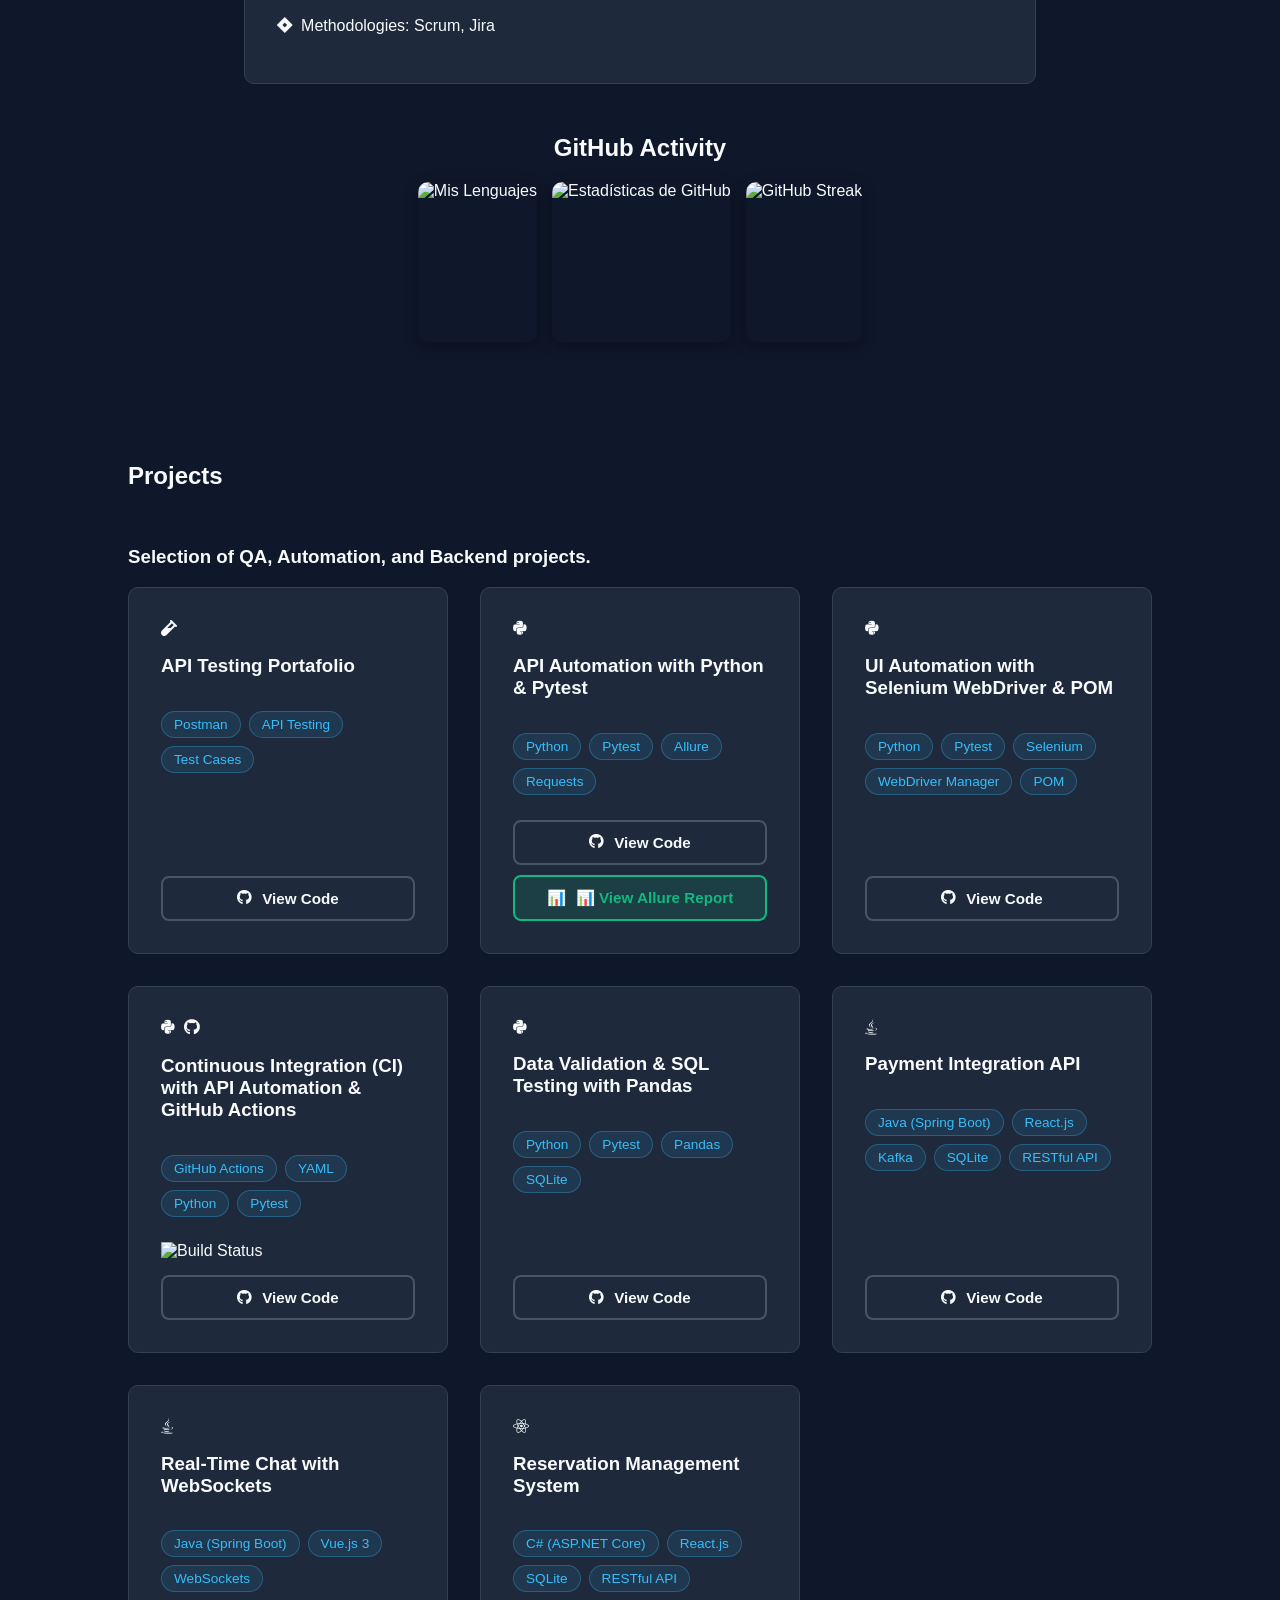
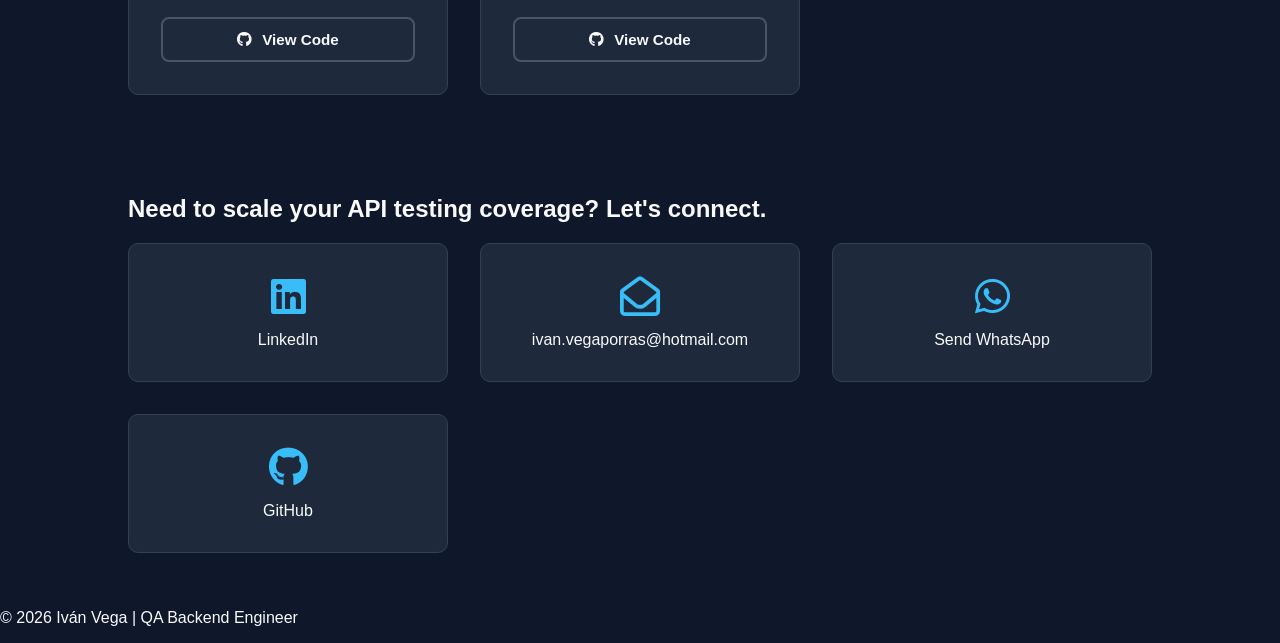
==== commit 2de5ca98: "feat: rediseño UI/UX móvil, chatbot bilingüe y limpieza de código" ====
--- a/index.html
+++ b/index.html
@@ -43,7 +43,10 @@
         <div class="project-grid">
             <div class="project-card">
                 <h2 data-i18n="about_title">Sobre mí</h2>
-                <p data-i18n="about_desc">QA Backend Engineer con experiencia validando APIs, microservicios y sistemas financieros, especializado en la identificación y análisis de la causa raíz de incidencias a nivel de código, logs y bases de datos, he colaborado con equipos de desarrollo y detectado riesgos antes de producción.</p>
+                <p data-i18n="about_desc" style="text-align: center; line-height: 1.6;"></p>
+                <div style="text-align: center;">
+                    <div data-i18n="about_roles" class="roles-badge"></div>
+                </div>
                 <div class="cv-container">
                     <a href="CV_Ivan_Vega_ES.pdf" id="cv-download-link" target="_blank" rel="noopener noreferrer" class="btn-cv">
                         <i class="fas fa-file-pdf"></i><span data-i18n="btn_cv">Descargar CV (PDF)</span>
@@ -80,92 +83,192 @@
             <div class="project-card">
                 <i class="fas fa-vial"></i>
                 <h3>API Testing Portafolio</h3>
-                <p>• Postman <br>• API Testing <br>• Test Cases <br>• Bug Reports <br>• Test Strategy</p>
-                <a href="https://github.com/IvanCGCA/api-testing-portfolio" target="_blank"><span data-i18n="btn_project">Ver Proyecto</span> <i class="fa-brands fa-github"></i></a>
+                <div class="tech-tags">
+                    <span class="tech-tag">Postman</span>
+                    <span class="tech-tag">API Testing</span>
+                    <span class="tech-tag">Test Cases</span>
+                </div>
+                <div class="project-actions">
+                    <a href="https://github.com/IvanCGCA/api-testing-portfolio" target="_blank" class="btn-card btn-github">
+                        <i class="fa-brands fa-github"></i> <span data-i18n="btn_project">Ver Proyecto</span> 
+                    </a>
+                </div>
             </div>
             <div class="project-card">
                 <i class="fa-brands fa-python"></i>
                 <h3 data-i18n="proj1_title">Automatización de API con Python & Pytest</h3>
-                <p>• Python <br>• Pytest <br>• Allure Reports <br>• Requests <br>• JSON</p>
+                <div class="tech-tags">
+                    <span class="tech-tag">Python</span>
+                    <span class="tech-tag">Pytest</span>
+                    <span class="tech-tag">Allure</span>
+                    <span class="tech-tag">Requests</span>
+                </div>
                 
-                <a href="https://github.com/IvanCGCA/api-testing-python" target="_blank">
-                    <span data-i18n="btn_project">Ver Código</span> <i class="fa-brands fa-github"></i>
-                </a>
-                <br><br>
-                <a href="reporte-api-python/index.html" target="_blank" style="color: var(--accent-color); font-weight: bold;">
-                    <span data-i18n="btn_report">📊 Ver Reporte Allure</span> <i class="fas fa-external-link-alt"></i>
-                </a>
-            </div>
-            <div class="project-card">
+                <div class="project-actions">
+                    <a href="https://github.com/IvanCGCA/api-testing-python" target="_blank" class="btn-card btn-github">
+                        <i class="fa-brands fa-github"></i> <span data-i18n="btn_project">Ver Código</span> 
+                    </a>
+                    <a href="reporte-api-python/index.html" target="_blank" class="btn-card btn-allure">
+                        📊 <span data-i18n="btn_report">Ver Reporte Allure</span> 
+                    </a>
+                </div>
+            </div>
+<div class="project-card">
                 <i class="fa-brands fa-python"></i>
                 <h3 data-i18n="proj2_title">Automatización de UI con Selenium WebDriver & Page Object Model (POM)</h3>
-                <p>• Python <br>• Pytest <br>• Selenium <br>• Webdriver Manager<br>• POM</p>
-                <a href="https://github.com/IvanCGCA/ui-automation-selenium" target="_blank"><span data-i18n="btn_project">Ver Proyecto</span> <i class="fa-brands fa-github"></i></a>
-            </div>
-            <div class="project-card">
-                <i class="fa-brands fa-python"></i>&nbsp;&nbsp;<i class="fa-brands fa-github"></i>
+                <div class="tech-tags">
+                    <span class="tech-tag">Python</span>
+                    <span class="tech-tag">Pytest</span>
+                    <span class="tech-tag">Selenium</span>
+                    <span class="tech-tag">WebDriver Manager</span>
+                    <span class="tech-tag">POM</span>
+                </div>
+                <div class="project-actions">
+                    <a href="https://github.com/IvanCGCA/ui-automation-selenium" target="_blank" class="btn-card btn-github">
+                        <i class="fa-brands fa-github"></i> <span data-i18n="btn_project">Ver Proyecto</span>
+                    </a>
+                </div>
+            </div>
+
+            <div class="project-card">
+                <div>
+                    <i class="fa-brands fa-python"></i>&nbsp;&nbsp;<i class="fa-brands fa-github"></i>
+                </div>
                 <h3 data-i18n="proj3_title">Integración Continua (CI) con API Automation & GitHub Actions</h3>
-                <p>• GitHub Actions <br>• YAML <br>• Python <br>• Pytest</p>
-                <img src="https://github.com/IvanCGCA/api-automation-ci/actions/workflows/main.yml/badge.svg" alt="Build Status"><br>
-                <a href="https://github.com/IvanCGCA/api-automation-ci" target="_blank"><span data-i18n="btn_project">Ver Proyecto</span> <i class="fa-brands fa-github"></i></a>
-            </div>
+                <div class="tech-tags">
+                    <span class="tech-tag">GitHub Actions</span>
+                    <span class="tech-tag">YAML</span>
+                    <span class="tech-tag">Python</span>
+                    <span class="tech-tag">Pytest</span>
+                </div>
+                <div style="margin-bottom: 15px;">
+                    <img src="https://github.com/IvanCGCA/api-automation-ci/actions/workflows/main.yml/badge.svg" alt="Build Status">
+                </div>
+                <div class="project-actions">
+                    <a href="https://github.com/IvanCGCA/api-automation-ci" target="_blank" class="btn-card btn-github">
+                        <i class="fa-brands fa-github"></i> <span data-i18n="btn_project">Ver Proyecto</span>
+                    </a>
+                </div>
+            </div>
+
             <div class="project-card">
                 <i class="fa-brands fa-python"></i>
                 <h3 data-i18n="proj4_title">Validación de Datos & Pruebas SQL con Pandas</h3>
-                <p>• Python <br>• Pytest <br>• Pandas <br>• SQL (SQLite)</p>
-                <a href="https://github.com/IvanCGCA/data-validation-testing" target="_blank"><span data-i18n="btn_project">Ver Proyecto</span> <i class="fa-brands fa-github"></i></a>
+                <div class="tech-tags">
+                    <span class="tech-tag">Python</span>
+                    <span class="tech-tag">Pytest</span>
+                    <span class="tech-tag">Pandas</span>
+                    <span class="tech-tag">SQLite</span>
+                </div>
+                <div class="project-actions">
+                    <a href="https://github.com/IvanCGCA/data-validation-testing" target="_blank" class="btn-card btn-github">
+                        <i class="fa-brands fa-github"></i> <span data-i18n="btn_project">Ver Proyecto</span>
+                    </a>
+                </div>
             </div>
             <div class="project-card">
                 <i class="fa-brands fa-java"></i>
                 <h3 data-i18n="proj5_title">API DE INTEGRACIÓN DE PAGOS</h3>
-                <p data-i18n="proj5_desc">• Frontend: React.js, HTML, CSS <br>• Backend: Java (Spring Boot) <br>• Mensajería: Kafka (local) <br>• Base de datos: SQLite <br>• API: API RESTful para el backend</p>
-                <a href="https://github.com/IvanCGCA/API-DE-INTEGRACION-DE-PAGOS" target="_blank"><span data-i18n="btn_project">Ver Proyecto</span> <i class="fa-brands fa-github"></i></a>
-            </div>
+                <div class="tech-tags">
+                    <span class="tech-tag">Java (Spring Boot)</span>
+                    <span class="tech-tag">React.js</span>
+                    <span class="tech-tag">Kafka</span>
+                    <span class="tech-tag">SQLite</span>
+                    <span class="tech-tag">RESTful API</span>
+                </div>
+                <div class="project-actions">
+                    <a href="https://github.com/IvanCGCA/API-DE-INTEGRACION-DE-PAGOS" target="_blank" class="btn-card btn-github">
+                        <i class="fa-brands fa-github"></i> <span data-i18n="btn_project">Ver Proyecto</span>
+                    </a>
+                </div>
+            </div>
+
             <div class="project-card">
                 <i class="fa-brands fa-java"></i>
                 <h3 data-i18n="proj6_title">Chat en Tiempo Real con WebSockets</h3>
-                <p>•Frontend: Vue.js 3, HTML, CSS <br>•Backend: Spring Boot (Java) <br>•WebSockets</p>
-                <a href="https://github.com/IvanCGCA/Chat-en-tiempo-real" target="_blank"><span data-i18n="btn_project">Ver Proyecto</span> <i class="fa-brands fa-github"></i></a>
-            </div>
+                <div class="tech-tags">
+                    <span class="tech-tag">Java (Spring Boot)</span>
+                    <span class="tech-tag">Vue.js 3</span>
+                    <span class="tech-tag">WebSockets</span>
+                </div>
+                <div class="project-actions">
+                    <a href="https://github.com/IvanCGCA/Chat-en-tiempo-real" target="_blank" class="btn-card btn-github">
+                        <i class="fa-brands fa-github"></i> <span data-i18n="btn_project">Ver Proyecto</span>
+                    </a>
+                </div>
+            </div>
+
             <div class="project-card">
                 <i class="fa-brands fa-react"></i>
                 <h3 data-i18n="proj7_title">Sistema de Gestión de Reservas</h3>
-                <p data-i18n="proj7_desc">• Frontend: React.js, HTML, CSS <br>• Backend: C# (ASP.NET Core) <br>• Base de datos: SQLite <br>• Web Services: API RESTful</p>
-                <a href="https://github.com/IvanCGCA/Sistema-de-Gestion-de-Reservas" target="_blank"><span data-i18n="btn_project">Ver Proyecto</span> <i class="fa-brands fa-github"></i></a>
-            </div>
-        </div>
+                <div class="tech-tags">
+                    <span class="tech-tag">C# (ASP.NET Core)</span>
+                    <span class="tech-tag">React.js</span>
+                    <span class="tech-tag">SQLite</span>
+                    <span class="tech-tag">RESTful API</span>
+                </div>
+                <div class="project-actions">
+                    <a href="https://github.com/IvanCGCA/Sistema-de-Gestion-de-Reservas" target="_blank" class="btn-card btn-github">
+                        <i class="fa-brands fa-github"></i> <span data-i18n="btn_project">Ver Proyecto</span>
+                    </a>
+                </div>
+            </div>
     </section>
 
     <section id="contact">
-        <h2 data-i18n="contact_title">Contáctame</h2>
-        <div class="project-grid">
-            <div class="project-card">                            
-                <i class="fa-brands fa-linkedin"></i>
-                <a href="https://www.linkedin.com/in/ivan-vega-porras/" target="_blank" id="linkedin"><span>LinkedIn</span></a>
-            </div>
-            <div class="project-card">                            
-                <i class="fa-regular fa-envelope-open"></i>
-                <span>ivan.vegaporras@hotmail.com</span>
-            </div>
-            <div class="project-card">                            
-                <i class="fa-brands fa-whatsapp"></i>
-                <a href="https://wa.me/5513957854?text=Hola%20Iván,%20vi%20tu%20portafolio" target="_blank">
-                    <span data-i18n="contact_wa">Enviar Whatsapp</span>
-                </a>
-            </div>
-            <div class="project-card">                            
-                <i class="fa-brands fa-github"></i>
-                <a href="https://github.com/IvanCGCA" target="_blank">
-                    <span>GitHub</span>
-                </a>
-            </div>
-        </div>
-    </section>
+            <h2 data-i18n="contact_title">Contáctame</h2>
+            <div class="project-grid">
+                <div class="project-card">                            
+                    <a href="https://www.linkedin.com/in/ivan-vega-porras/" target="_blank" class="contact-link">
+                        <i class="fa-brands fa-linkedin"></i>
+                        <span>LinkedIn</span>
+                    </a>
+                </div>
+                <div class="project-card">                            
+                    <a href="mailto:ivan.vegaporras@hotmail.com" class="contact-link">
+                        <i class="fa-regular fa-envelope-open"></i>
+                        <span>ivan.vegaporras@hotmail.com</span>
+                    </a>
+                </div>
+                <div class="project-card">                            
+                    <a href="https://wa.me/5513957854?text=Hola%20Iván,%20vi%20tu%20portafolio" target="_blank" class="contact-link">
+                        <i class="fa-brands fa-whatsapp"></i>
+                        <span data-i18n="contact_wa">Enviar Whatsapp</span>
+                    </a>
+                </div>
+                <div class="project-card">                            
+                    <a href="https://github.com/IvanCGCA" target="_blank" class="contact-link">
+                        <i class="fa-brands fa-github"></i>
+                        <span>GitHub</span>
+                    </a>
+                </div>
+            </div>
+        </section>
 
     <footer>
         <p>&copy; 2026 Iván Vega | QA Backend Engineer</p>
     </footer>
 
     <script src="script.js"></script>
+
+    <div id="chat-widget">
+            <div id="chat-header">
+                <span data-i18n="chat_header">🤖 Asistente de Iván</span>
+                <button id="chat-close"><i class="fas fa-times"></i></button>
+            </div>
+            <div id="chat-body">
+                <div class="bot-msg" data-i18n="chat_welcome">¡Hola! Soy el asistente virtual de Iván. ¿En qué te puedo ayudar hoy? Elige una opción:</div>
+                <div class="chat-options">
+                    <button class="chat-opt" data-resp="chat_resp_cv" data-i18n="chat_opt_cv">📄 Descargar CV</button>
+                    <button class="chat-opt" data-resp="chat_resp_tech" data-i18n="chat_opt_tech">💻 Stack Técnico</button>
+                    <button class="chat-opt" data-resp="chat_resp_contact" data-i18n="chat_opt_contact">📬 Contacto Directo</button>
+                </div>
+            </div>
+        </div>
+        
+        <button id="chat-toggle">
+            <i class="fas fa-comment-dots"></i>
+        </button>
+
 </body>
 </html>
--- a/style.css
+++ b/style.css
@@ -46,6 +46,12 @@
     text-align: center;
 }
 
+.hero-content {
+    padding: 0 20px; 
+    max-width: 800px; 
+    margin: 0 auto;
+}
+
 h1 span { color: var(--accent-color); }
 
 .btn {
@@ -92,32 +98,6 @@
 #contact .project-card i {
     font-size: 2.5rem; 
     color: var(--accent-color); 
-}
-
-#contact .project-card a {
-    text-decoration: none;
-    color: var(--text-color); 
-    font-weight: 500; 
-    transition: 0.3s;
-}
-
-#contact .project-card a:hover {
-    color: var(--accent-color); 
-}
-
-#projects .project-card a,
-#projects .project-card a:visited {
-    color: #f8fafc !important; 
-    text-decoration: none;
-    transition: 0.3s ease;
-}
-
-#projects .project-card a:hover {
-    color: var(--accent-color) !important;
-}
-
-#projects .project-card a span {
-    color: #f8fafc !important;
 }
 
 .cv-container {
@@ -256,4 +236,223 @@
     .lang-btn {
         margin-left: 0; 
     }
+}
+
+#projects .project-card {
+    display: flex;
+    flex-direction: column;
+}
+
+.tech-tags {
+    display: flex;
+    flex-wrap: wrap;
+    gap: 8px;
+    margin: 15px 0 25px 0;
+}
+
+.tech-tag {
+    background: rgba(56, 189, 248, 0.1);
+    color: var(--accent-color);
+    padding: 5px 12px;
+    border-radius: 15px;
+    font-size: 0.85rem;
+    font-weight: 500;
+    border: 1px solid rgba(56, 189, 248, 0.3);
+}
+
+.project-actions {
+    display: flex;
+    flex-direction: column;
+    gap: 10px;
+    margin-top: auto; 
+    width: 100%;
+}
+
+.btn-card {
+    display: flex;
+    justify-content: center;
+    align-items: center;
+    gap: 10px;
+    width: 100%;
+    padding: 12px;
+    border-radius: 8px;
+    text-decoration: none !important;
+    font-weight: bold;
+    font-size: 0.95rem;
+    transition: 0.3s;
+    box-sizing: border-box;
+}
+
+.btn-github {
+    background-color: var(--secondary-bg);
+    border: 2px solid #475569;
+    color: #f8fafc !important;
+}
+
+.btn-github:hover {
+    border-color: var(--accent-color);
+    background-color: rgba(56, 189, 248, 0.1);
+}
+
+.btn-allure {
+    background-color: rgba(16, 185, 129, 0.15); 
+    border: 2px solid #10b981;
+    color: #10b981 !important;
+}
+
+.btn-allure:hover {
+    background-color: #10b981;
+    color: var(--bg-color) !important;
+}
+
+#projects, #about, #stack { padding: 2.5rem 10%; }
+#contact { padding: 2.5rem 10%; }
+
+.roles-badge {
+    background: rgba(56, 189, 248, 0.05); 
+    border: 1px solid rgba(56, 189, 248, 0.2);
+    color: var(--text-color);
+    padding: 15px 25px;
+    border-radius: 8px;
+    margin-top: 25px;
+    font-size: 1.05rem;
+    display: inline-block;
+}
+
+.roles-badge strong {
+    color: var(--accent-color);
+}
+
+.contact-link {
+    display: flex;
+    flex-direction: column;
+    align-items: center;
+    justify-content: center;
+    text-decoration: none !important; 
+    color: var(--text-color);
+    width: 100%;
+    height: 100%;
+    gap: 15px; 
+    transition: color 0.3s ease;
+}
+
+.contact-link:hover {
+    color: var(--accent-color); 
+}
+
+.contact-link i {
+    transition: transform 0.3s ease;
+}
+
+.contact-link:hover i {
+    transform: scale(1.15);
+}
+
+/* --- CHATBOT WIDGET --- */
+#chat-toggle {
+    position: fixed;
+    bottom: 20px;
+    right: 20px;
+    background-color: var(--accent-color);
+    color: var(--bg-color);
+    border: none;
+    border-radius: 50%;
+    width: 60px;
+    height: 60px;
+    font-size: 24px;
+    cursor: pointer;
+    box-shadow: 0 4px 10px rgba(0,0,0,0.3);
+    z-index: 1000;
+    transition: transform 0.3s ease;
+}
+
+#chat-toggle:hover {
+    transform: scale(1.1);
+}
+
+#chat-widget {
+    position: fixed;
+    bottom: 90px;
+    right: 20px;
+    width: 320px;
+    max-width: calc(100vw - 40px);
+    background-color: var(--secondary-bg);
+    border-radius: 12px;
+    box-shadow: 0 5px 15px rgba(0,0,0,0.5);
+    display: none; /* Oculto por defecto */
+    flex-direction: column;
+    z-index: 1000;
+    overflow: hidden;
+    border: 1px solid #334155;
+}
+
+#chat-header {
+    background-color: var(--accent-color);
+    color: var(--bg-color);
+    padding: 15px;
+    font-weight: bold;
+    display: flex;
+    justify-content: space-between;
+    align-items: center;
+}
+
+#chat-header button {
+    background: none;
+    border: none;
+    color: var(--bg-color);
+    font-size: 18px;
+    cursor: pointer;
+}
+
+#chat-body {
+    padding: 15px;
+    height: 250px;
+    overflow-y: auto;
+    display: flex;
+    flex-direction: column;
+    gap: 10px;
+}
+
+.bot-msg {
+    background-color: rgba(56, 189, 248, 0.1);
+    color: var(--text-color);
+    padding: 10px;
+    border-radius: 10px 10px 10px 0;
+    font-size: 0.9rem;
+    align-self: flex-start;
+    max-width: 85%;
+    border: 1px solid rgba(56, 189, 248, 0.2);
+}
+
+.user-msg {
+    background-color: var(--accent-color);
+    color: var(--bg-color);
+    padding: 10px;
+    border-radius: 10px 10px 0 10px;
+    font-size: 0.9rem;
+    align-self: flex-end;
+    max-width: 85%;
+}
+
+.chat-options {
+    display: flex;
+    flex-direction: column;
+    gap: 5px;
+    margin-top: 5px;
+}
+
+.chat-opt {
+    background: transparent;
+    color: var(--accent-color);
+    border: 1px solid var(--accent-color);
+    padding: 8px;
+    border-radius: 5px;
+    cursor: pointer;
+    font-size: 0.85rem;
+    transition: 0.3s;
+}
+
+.chat-opt:hover {
+    background: var(--accent-color);
+    color: var(--bg-color);
 }
